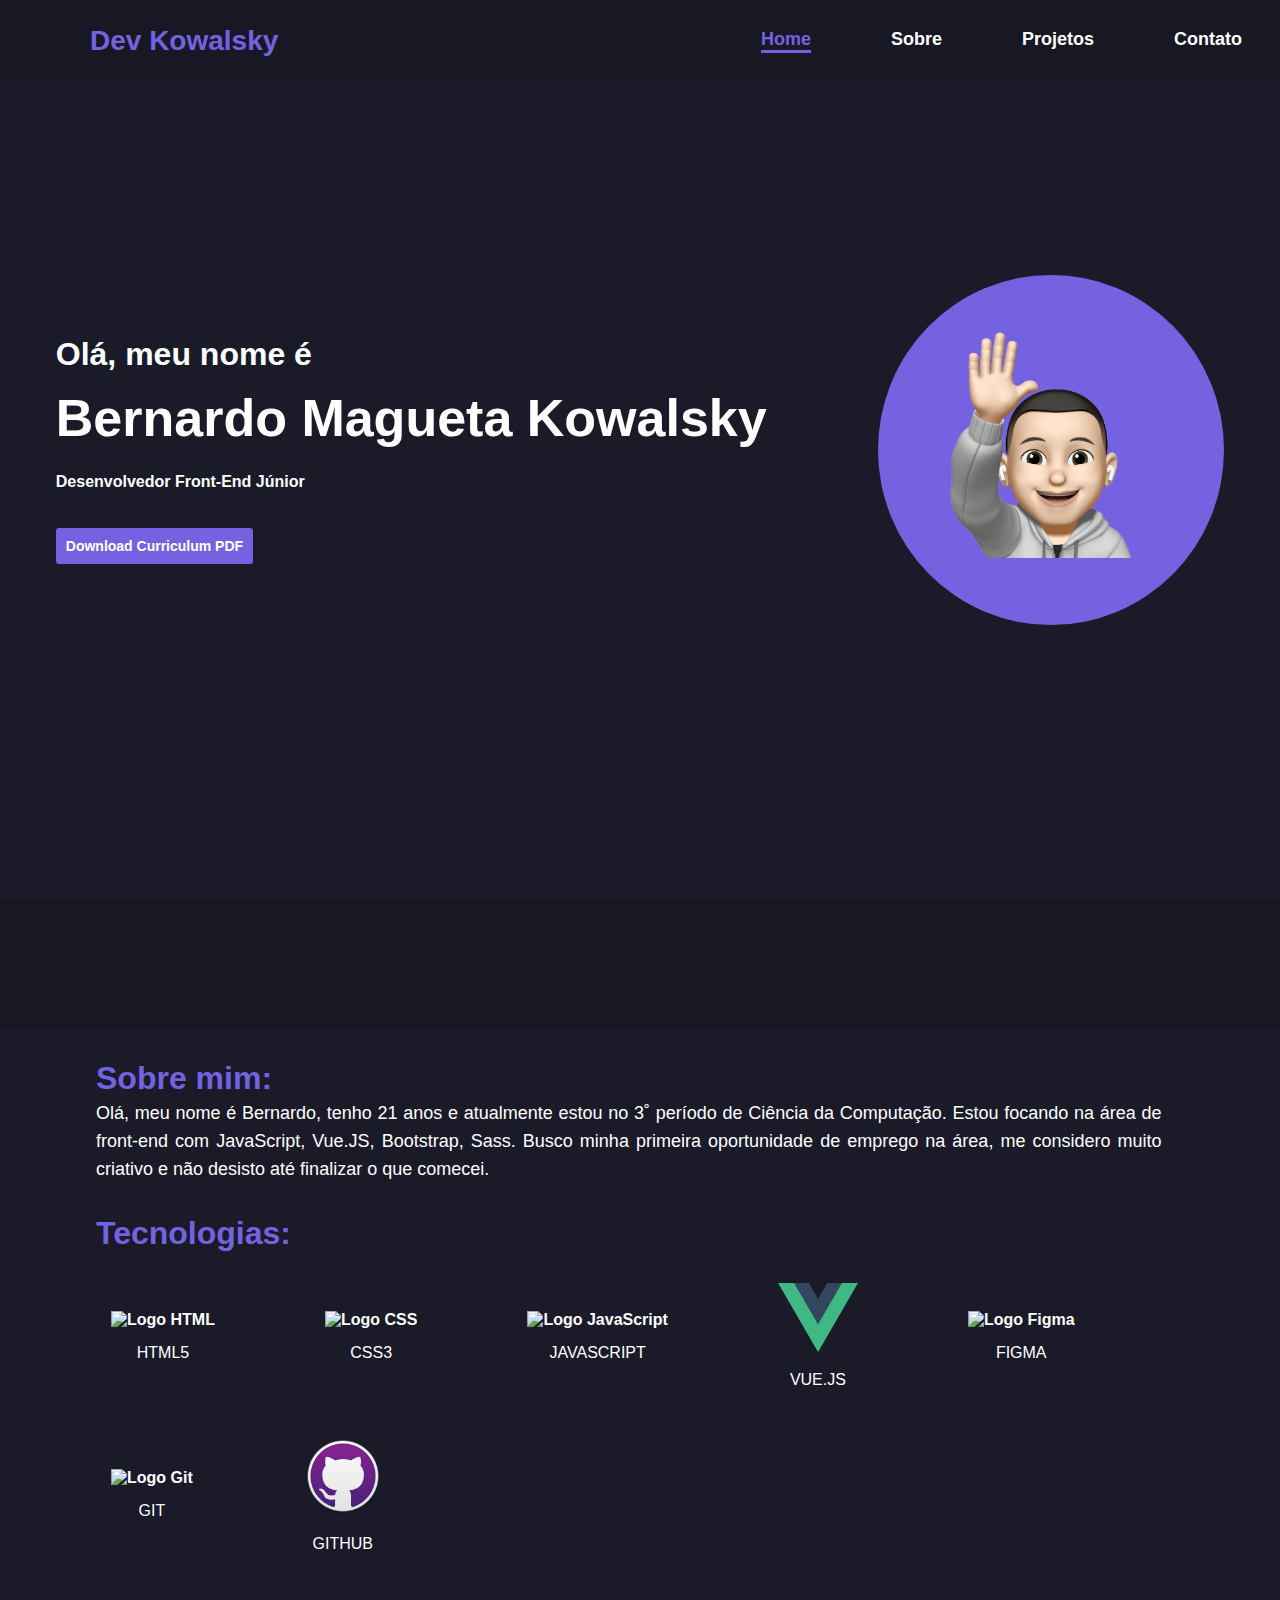
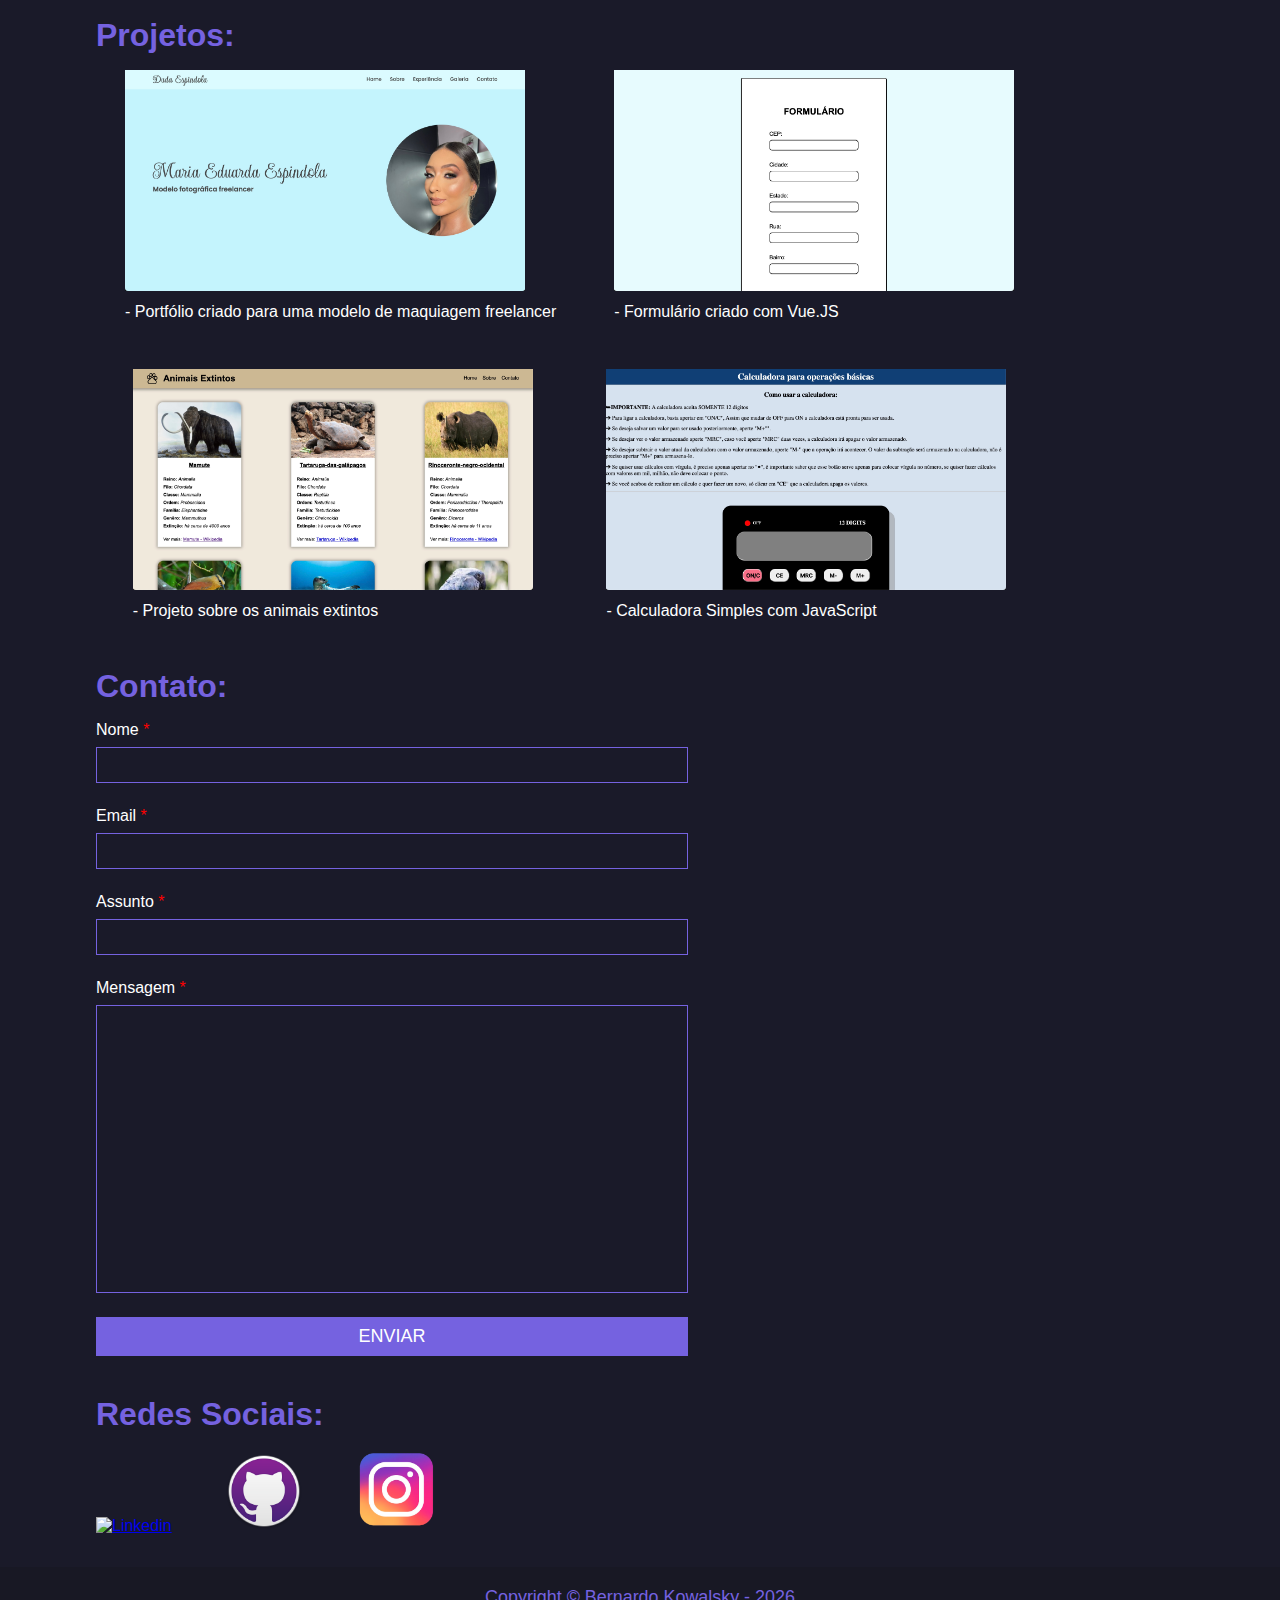
==== index.html @ a11cb757 "Update index.html" ====
<!DOCTYPE html>
<html lang="pt-br">
<head>
    <meta charset="UTF-8">
    <meta http-equiv="X-UA-Compatible" content="IE=edge">
    <meta name="viewport" content="width=device-width, initial-scale=1.0">
    <title>Portfólio - Dev Kowalsky</title>
    <link rel="shortcut icon" href="./assets/favicon.png" type="image/x-icon">
    <link rel="stylesheet" href="style.css">
</head>
<body>
    <p style="display:none;" id="inicio"></p>
    <header id="menu">
        <div id="titulo">
            <h1>Dev Kowalsky</h1>
        </div>
        <div id="menuList">
            <ul>
                <li class="home">
                    <a href="#inicio">Home</a>
                    <div class="linhaHome"></div>
                </li>
                <li class="sobre">
                    <a href="#about">Sobre</a>
                    <div class="linhaSobre linhasMenu"></div>
                </li>
                <li class="projects">
                    <a href="#projects">Projetos</a>
                    <div class="linhaProjeto linhasMenu"></div>
                </li>
                <li class="contato">
                    <a href="#contact">Contato</a>
                    <div class="linhaContato linhasMenu"></div>
                </li>
            </ul>
        </div>
    </header>

    <main>
        <div class="intro">
            <div class="apresent">
                <p>Olá, meu nome é</p>
                <p>Bernardo Magueta Kowalsky</p>
                <p id="last">Desenvolvedor Front-End Júnior</p>
                <a href="./Curriculum.pdf" download="Curriculum PDF" id="curriculumPDF">Download Curriculum PDF</a>
            </div>
            <div class="img">
                <img src="./assets/memoji.png" alt="Memoji baseado em Bernardo Kowalsky acenando">
            </div>
        </div>

        <div class="principal">
            <div class="about">
                <h2 id="about">Sobre mim:</h2>
                <p>Olá, meu nome é Bernardo, tenho 21 anos e atualmente estou no 3˚ período de Ciência da Computação. Estou focando na área de front-end com JavaScript, Vue.JS, Bootstrap, Sass. Busco minha primeira oportunidade de emprego na área, me considero muito criativo e não desisto até finalizar o que comecei.</p>
            </div>
            <div class="skills">
                <h2>Tecnologias:</h2>
                <ul>
                    <li>
                        <img src="https://raw.githubusercontent.com/devicons/devicon/master/icons/html5/html5-original.svg" alt="Logo HTML">
                        <p class="nomeLinguagem">Html5</p>
                    </li>
                    <li>
                        <img src="https://raw.githubusercontent.com/devicons/devicon/master/icons/css3/css3-original.svg" alt="Logo CSS">
                        <p class="nomeLinguagem">Css3</p>
                    </li>
                    <li>
                        <img src="https://raw.githubusercontent.com/devicons/devicon/master/icons/javascript/javascript-plain.svg" alt="Logo JavaScript">
                        <p class="nomeLinguagem">JavaScript</p>
                    </li>
                    <li>
                        <img src="./assets/vue.png">
                        <p class="nomeLinguagem">Vue.JS</p>
                    </li>
                    <li>
                        <img src="https://raw.githubusercontent.com/devicons/devicon/master/icons/figma/figma-original.svg" alt="Logo Figma">
                        <p class="nomeLinguagem">Figma</p>
                    </li>
                    <li>
                        <img src="https://raw.githubusercontent.com/devicons/devicon/master/icons/git/git-original.svg" alt="Logo Git">
                        <p class="nomeLinguagem">Git</p>
                    </li>
                    <li>
                        <img src="./assets/gitHub.png" alt="Logo GitHub">
                        <p class="nomeLinguagem">GitHub</p>
                    </li>
                </ul>
            </div>
            <div class="projetos" id="projects">
                <h2>Projetos:</h2>
                <div class="projetos-divs">
                    <div class="projeto">
                        <a href="https://bekowalsky.github.io/PortfolioDuda/" target="_blank"><img src="./assets/p1.JPG" alt="Imagem do meu projeto 1"></a>
                        <p>- Portfólio criado para uma modelo de maquiagem freelancer</p>
                    </div>
                    <div class="projeto">
                        <a href="https://bekowalsky.github.io/FormularioVue/" target="_blank"><img src="./assets/p2.JPG" alt="Imagem do meu projeto 2"></a>
                        <p>- Formulário criado com Vue.JS</p>
                    </div>
                    <div class="projeto">
                        <a href="https://bekowalsky.github.io/projeto_animais_extintos/index.html" target="_blank"><img src="./assets/p3.JPG" alt="Imagem do meu projeto 3"></a>
                        <p>- Projeto sobre os animais extintos</p>
                    </div>
                    <div class="projeto">
                        <a href="https://bekowalsky.github.io/calculadora/" target="_blank"><img src="./assets/p4.JPG" alt="Imagem do meu projeto 4"></a>
                        <p>- Calculadora Simples com JavaScript</p>
                    </div>
                </div>
            </div>
            <div class="contact" id="contact">
                <h2>Contato:</h2>
                <form action="https://formsubmit.co/kwybernardo@gmail.com" method="POST">
                    <input type="hidden" name="_captcha" value="false">
                    <input type="hidden" name="_next" value="https://bekowalsky.github.io/Portfolio/obrigado.html">

                    <label for="name">Nome<span> *</span></label>
                    <input type="text" id="name" name="Nome" required>

                    <label for="email">Email<span> *</span></label></label>
                    <input type="email" id="email" name="Email" required>

                    <label for="subject">Assunto<span> *</span></label></label>
                    <input type="text" name="Assunto" required>

                    <label for="message">Mensagem<span> *</span></label></label>
                    <textarea name="Mensagem" id="message" cols="50" rows="15" required></textarea>

                    <button>ENVIAR</button>
                </form>
            </div>
            <div class="social">
                <h2>Redes Sociais:</h2>
                <a href="https://www.linkedin.com/in/bekowa/" target="_blank"><img src="https://raw.githubusercontent.com/devicons/devicon/master/icons/linkedin/linkedin-original.svg" alt="Linkedin" ></a>
                <a href="https://github.com/BeKowalsky" target="_blank"><img src="./assets/gitHub.png" alt="GitHub"></a>
                <a href="https://www.instagram.com/bernardokowalsky_/" target="_blank"><img src="./assets/insta.png" alt="Instagram"></a>
            </div>
        </div>
    </main>

    <footer id="footer">
        
    </footer>

    <script src="./script.js"></script>
    <script src="./scroll.js"></script>
</body>
</html>
---- style.css ----
* {
    margin: 0;
    padding: 0;
}

body {
    font-family: Arial, Helvetica, sans-serif;
}

html {
    background-color: #181824;
}

header {
    display: flex;
    justify-content: space-between;
    padding: 25px 90px 25px 90px;
    align-items: center;
    width: 90vw;
    position: fixed;
    background-color: #181824;
}

h1 {
    font-size: 1.75rem;
    color: #7562E0;
}

ul {
    list-style: none;
    font-weight: bolder;
    display: flex;
    flex-direction: row;
}

ul > li {
    margin-right: 80px;
}

ul > li:last-child {
    margin-right: 0;
}

ul > li > a {
    color: white;
    text-decoration: none;
    font-size: 1.125rem;
}

ul > li:first-child > a {
    color: #7562E0;
}

.linhaHome {
    transition: all 0.2s linear;
    transition-delay: 0.4s;
    height: 3px;
    width: 100%;
    background-color: #7562E0;
}

.linhasMenu {
    height: 3px;
    width: 0;
    transition: all 0.2s linear;
}

.linhasHover {
    transition: all 0.2s linear;
    height: 3px;
    width: 100%;
    background-color: #7562E0;
}

.intro {
    background-color: #1a1a29;
    width: 100%;
    height: 100vh;
    display: flex;
    justify-content: center;
}

.apresent {
    margin: auto;
    color: white;
    line-height: 4rem;
    font-weight: bolder;
}

.apresent > p:first-child {
    font-size: 2rem;
}

.apresent > p:nth-child(2) {
    font-size: 3.25rem;
}

.apresent > p:last-child {
    font-size: 1.25rem;
}

#curriculumPDF {
    color: white;
    text-decoration: none;
    background-color: #7562E0;
    padding: 10px;
    border-radius: 3px;
    font-size: 14px;
    transition: all 0.5s;
}

#curriculumPDF:hover {
    background-color: #7562e0bb;
    transition: all 0.5s;
}

.img {
    margin: auto;
    background-color: #7562E0;
    border-radius: 100%;
    padding: 3rem;
    box-sizing: border-box;
}

img {
    width: 250px;
}

.principal {
    margin-top: 8rem;
    background-color: #1a1a29;
    width: 100%;
    color: white;
    display: flex;
    flex-wrap: wrap;
    flex-direction: column;
}

.about {
    margin: 2rem 0 0 6rem;
}

.about > h2 {
    color: #7562E0;
    margin-bottom: 2px;
    font-size: 2rem;
}

.about > p {
    font-size: 1.125rem;
    text-align: justify;
    width: 90%;
    line-height: 1.75rem;
}

.skills {
    margin: 2rem 0 0 6rem;
}

.skills > h2 {
    color: #7562E0;
    margin-bottom: 1rem;
    font-size: 2rem;
}

.skills > ul {
    display: flex;
    flex-direction: row;
    flex-wrap: wrap;
    align-items: center;
}

.skills > ul > li {
    margin-bottom: 2rem;
}

.skills > ul > li > img {
    width: 80px;
    transition: all 0.5s;
    padding: 15px 15px 15px 15px;
}

.nomeLinguagem {
    color: white;
    text-align: center;
    font-size: 16px;
    text-transform: uppercase;
    font-weight: 500;
}

.projetos {
    margin: 2rem 0 0 6rem;
}

.projetos-divs {
    display: flex;
    flex-direction: row;
    flex-wrap: wrap;
    justify-content: space-around;
    width: 80%;
}

.projetos > h2 {
    color: #7562E0;
    margin-bottom: 1rem;
    font-size: 2rem;
}

.projeto > a > img {
    width: 400px;
}

.projeto > p {
    margin-bottom: 3rem;
    margin-top: .5rem;
}

.contact {
    margin: 0 0 0 6rem;
}

.contact > h2 {
    color: #7562E0;
    margin-bottom: 1rem;
    font-size: 2rem;
}

.contact > form {
    display: flex;
    flex-direction: column;
    width: 50%;
}

.contact > form > input {
    margin: 0.5rem 0 1.5rem 0;
    background-color: transparent;
    color: white;
    border: 1px solid #7562E0;
    padding: 0.5rem;
    font-size: 1rem;
}

input:focus:required:invalid, textarea:focus:required:invalid {
    border: 1px solid red;
}

.contact > form > input:focus, .contact > form > textarea:focus{
    box-shadow: 0 0 0 0;
    outline: 0;
}

textarea {
    margin: 0.5rem 0 1.5rem 0;
    resize: none;
    background-color: transparent;
    color: white;
    border: 1px solid #7562E0;
    padding: 0.5rem;
    font-size: 1rem;
    font-family: Arial, Helvetica, sans-serif;
}

button {
    padding: 0.5rem;
    background-color: #7562E0;
    font-size: 1.125rem;
    border: 1px solid #7562E0;
    cursor: pointer;
    transition: all 0.5s linear;
    color: white;
}

button:hover {
    transition: all 0.5s linear;
    background-color: #7562e0bd;
    border: 1px solid #7562e0bd;
}

span {
    color: red;
}

.social {
    margin: 2.5rem 0 0 6rem;
    margin-bottom: 2rem;
}

.social > h2 {
    color: #7562E0;
    margin-bottom: 1rem;
    font-size: 2rem;
}

.social > a > img {
    width: 80px;
}

.social > a > img:first-child {
    margin-right: 3rem;
}

footer {
    text-align: center;
    color: white;
    padding: 20px 0;
    font-size: 1.12rem;
    color: #7562E0;
}

@media screen and (max-width: 820px) {
    h1 {
        font-size: 1.5rem;
    }

    ul > li {
        margin-right: 40px;
    }

    .apresent {
        margin-left: 25px;
    }

    .apresent > p:first-child {
        font-size: 2rem;
    }
    
    .apresent > p:nth-child(2) {
        font-size: 2.5rem;
    }
    
    .apresent > p:last-child {
        font-size: 1.25rem;
    }

    .img {
        margin-right: 25px;
    }
    
    img {
        width: 200px;
    }
    
    .contact > form {
        display: flex;
        flex-direction: column;
        width: 60%;
    }
}

@media screen and (max-width: 1024px) {
    .apresent {
        margin-left: 30px;
    }

    .img {
        margin-right: 30px;
    }
}

@media screen and (max-width: 500px) {
    h1 {
        font-size: 18px;
    }

    ul > li > a {
        font-size: 16px;
    }

    header {
        padding: 20px;
    }

    ul > li {
        margin-right: 20px;
    }

    .img {
        margin: 0 auto;
    }

    img {
        width: 200px;
    }

    .intro {
        display: flex;
        flex-direction: column;
        justify-content: center;
    }

    .apresent > p:first-child {
        font-size: 20px;
    }
    
    .apresent > p:nth-child(2) {
        font-size: 25px;
    }
    
    .apresent > #last {
        font-size: 16px;
    }

    .apresent {
        line-height: 4rem;
    }

    #curriculumPDF {
        font-size: 15px;
    }

    .about {
        width: 60%;
    }

    .about > p {
        font-size: 16px;
        width: 100%;
    }

    .skills {
        width: 60%; 
    }

    .skills > ul > li > img {
        width: 60px;
    }

    #contact {
        width: 60%;
    }

    .contact > form {
        width: 100%;
    }

    .principal {
        width: 100%;
    }

    .nomeLinguagem {
        font-size: 13px;
    }

    .social > a > img {
        width: 40px;
    }

    footer {
        font-size: 14px;
    }
}
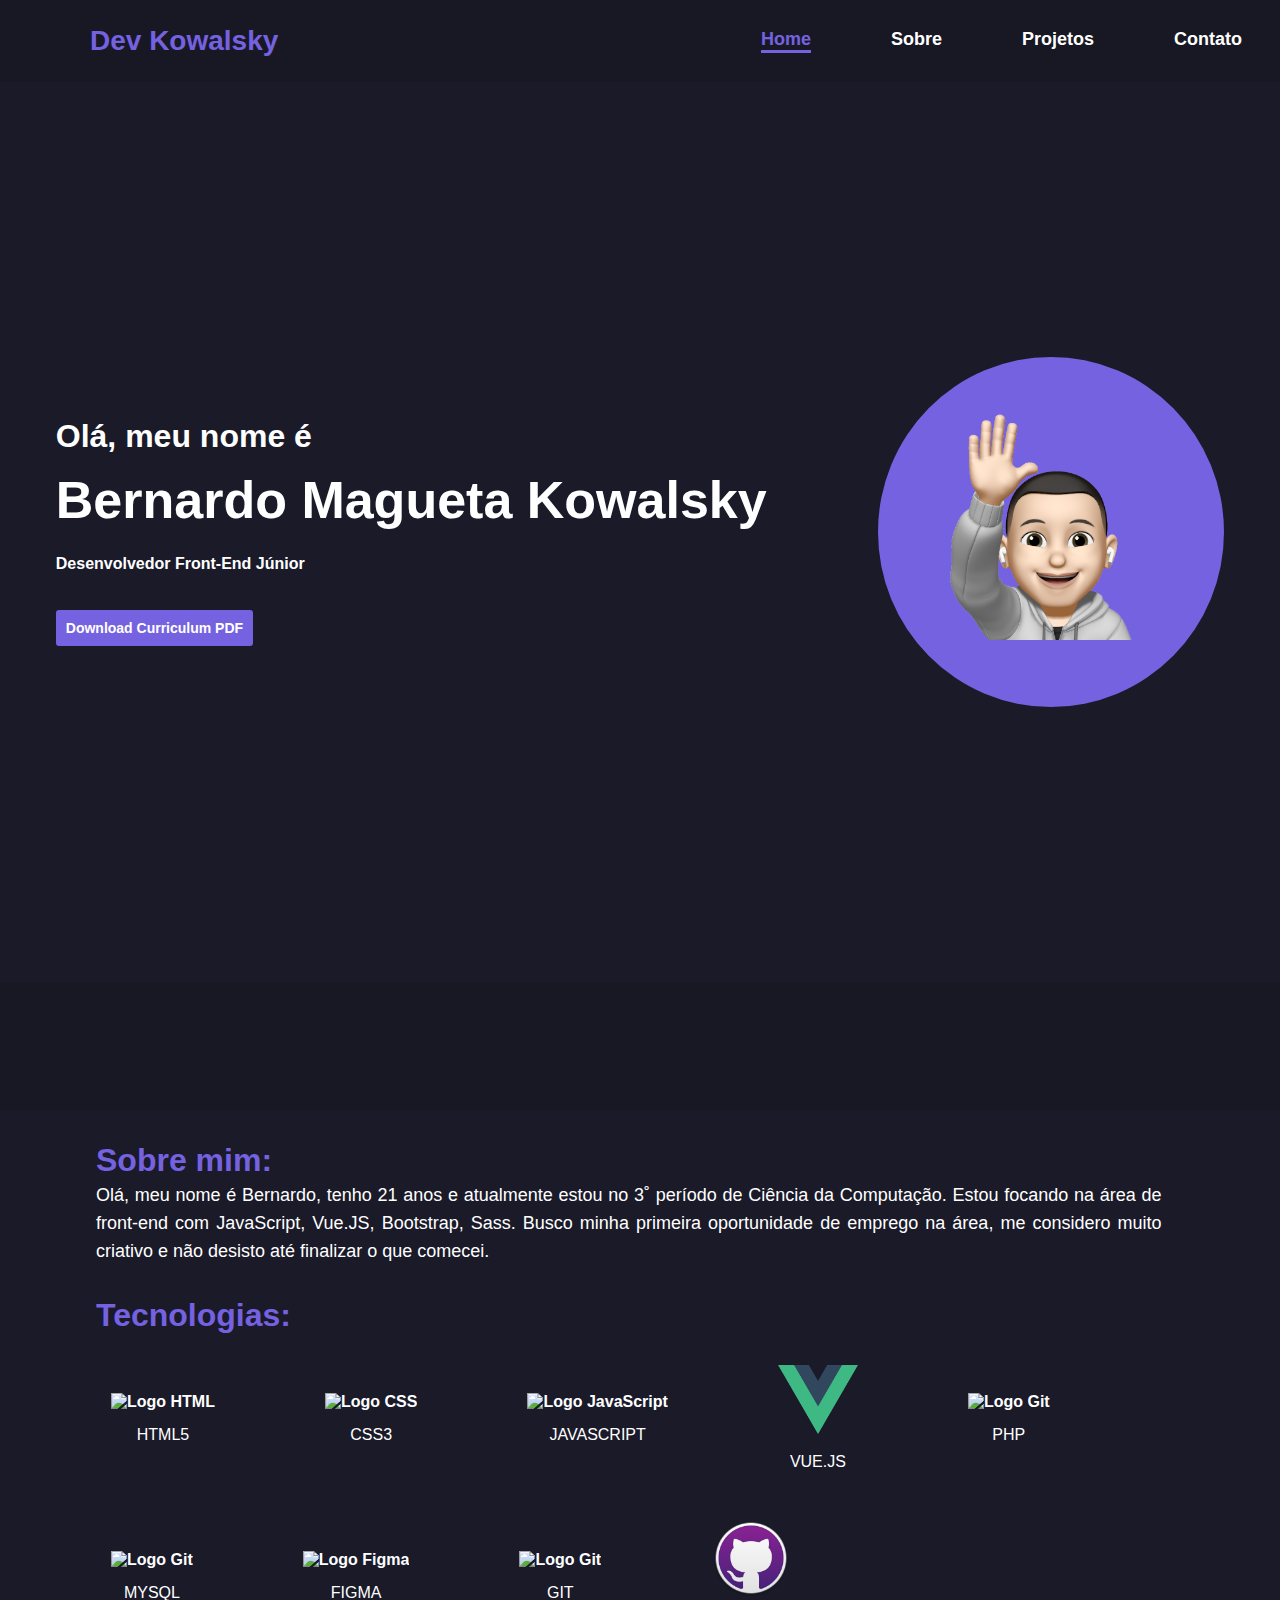
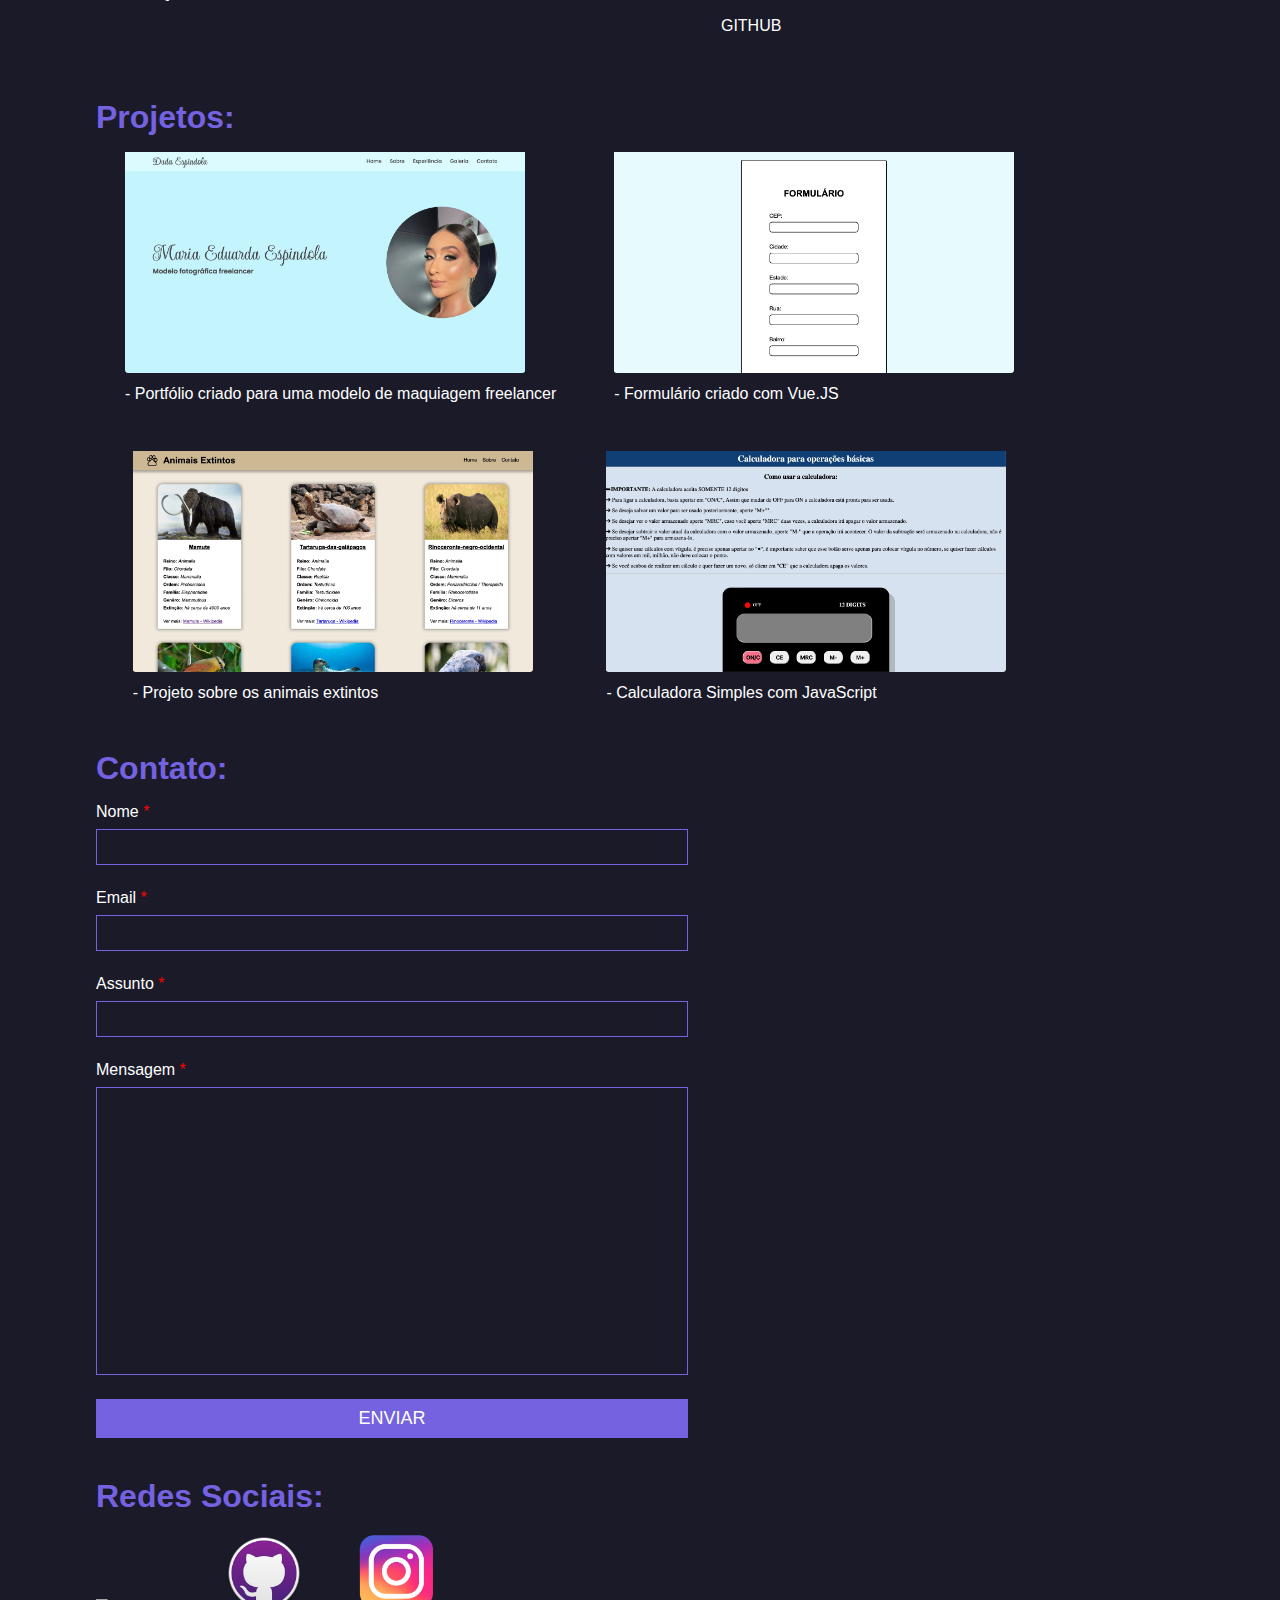
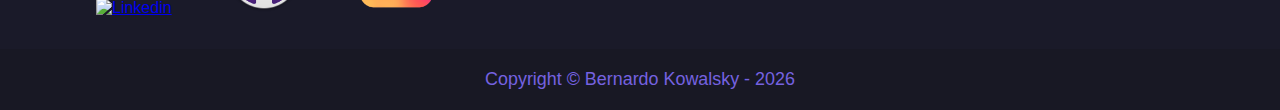
==== commit c6b10466: "Update index.html" ====
--- a/index.html
+++ b/index.html
@@ -74,6 +74,14 @@
                         <p class="nomeLinguagem">Vue.JS</p>
                     </li>
                     <li>
+                        <img src="https://raw.githubusercontent.com/devicons/devicon/master/icons/php/php-original.svg" alt="Logo Git">
+                        <p class="nomeLinguagem">PHP</p>
+                    </li>
+                    <li>
+                        <img src="https://raw.githubusercontent.com/devicons/devicon/master/icons/mysql/mysql-original.svg" alt="Logo Git">
+                        <p class="nomeLinguagem">MySQL</p>
+                    </li>
+                    <li>
                         <img src="https://raw.githubusercontent.com/devicons/devicon/master/icons/figma/figma-original.svg" alt="Logo Figma">
                         <p class="nomeLinguagem">Figma</p>
                     </li>
--- a/style.css
+++ b/style.css
@@ -17,8 +17,6 @@
     padding: 25px 90px 25px 90px;
     align-items: center;
     width: 90vw;
-    position: fixed;
-    background-color: #181824;
 }
 
 h1 {
@@ -425,6 +423,14 @@
         width: 60px;
     }
 
+    .projeto > a > img {
+        width: 300px;
+    }
+
+    .projeto > p {
+        font-size: 14px;
+    }
+
     #contact {
         width: 60%;
     }
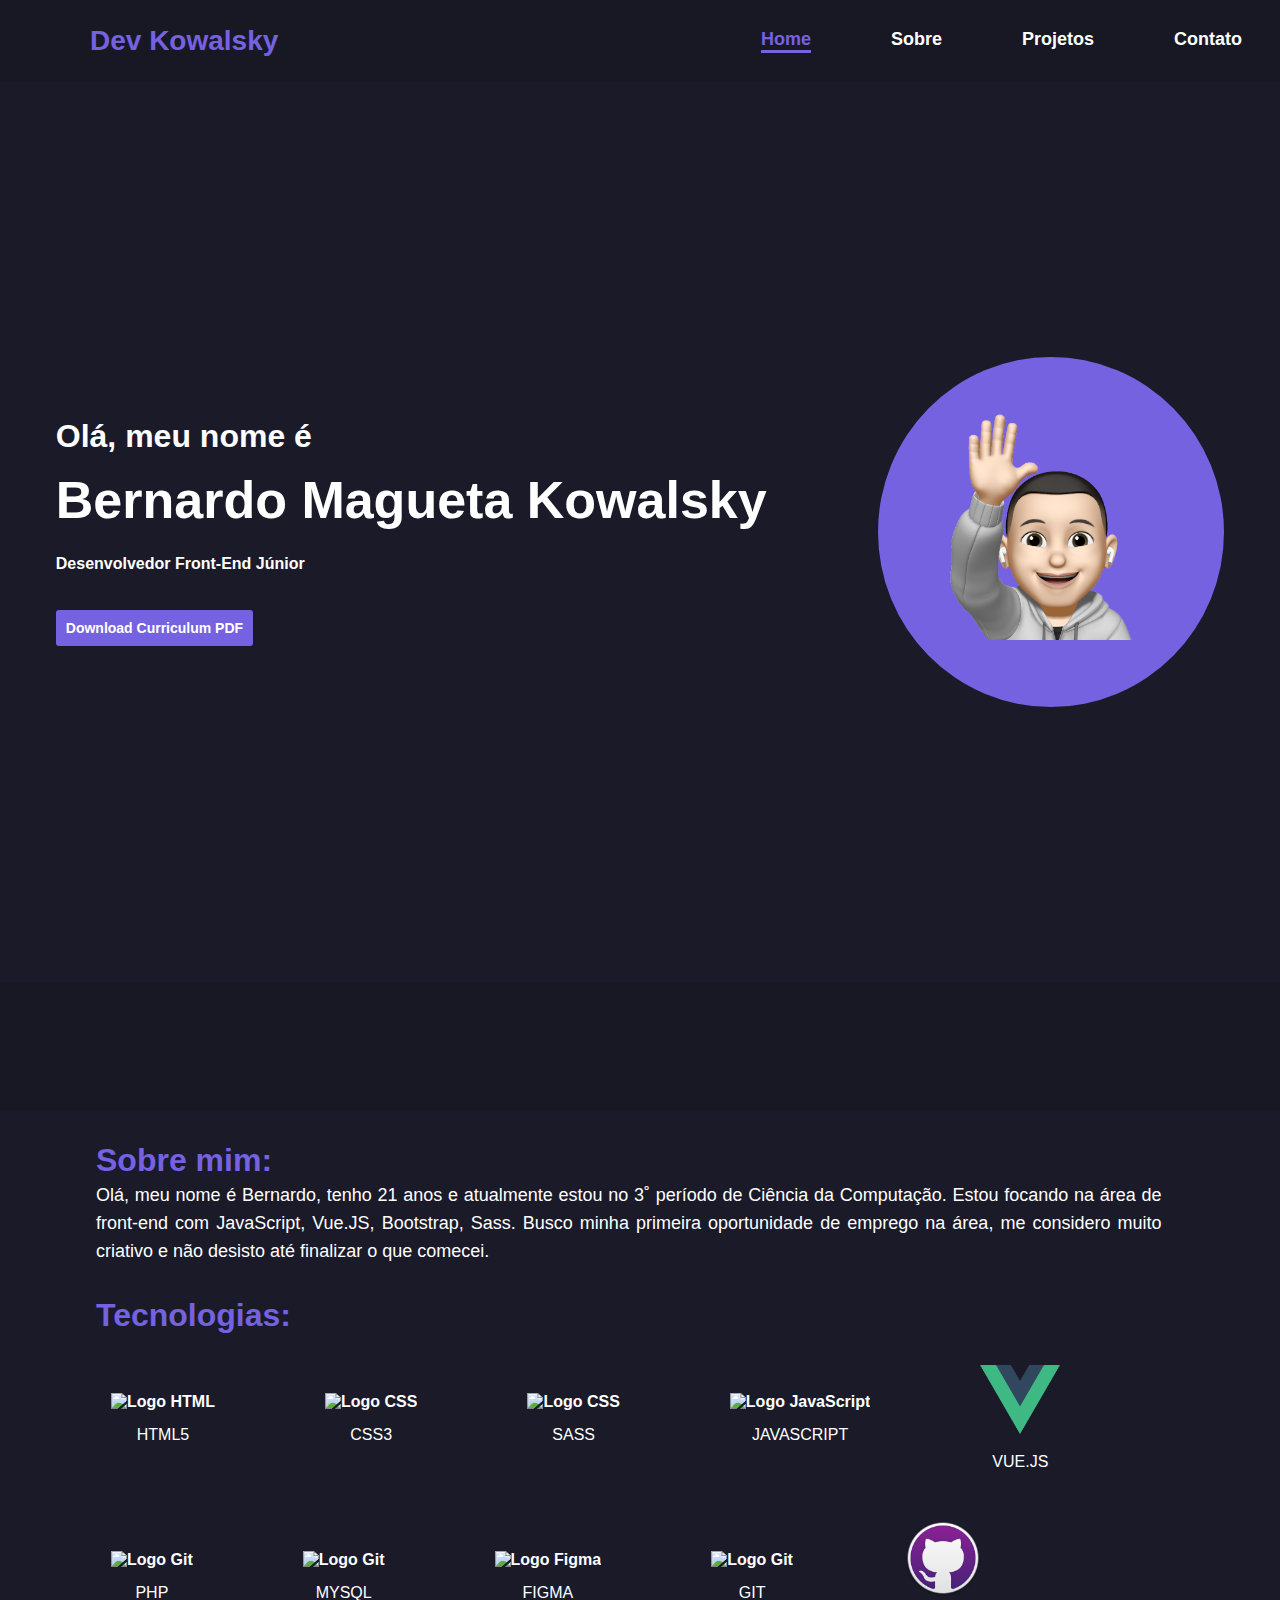
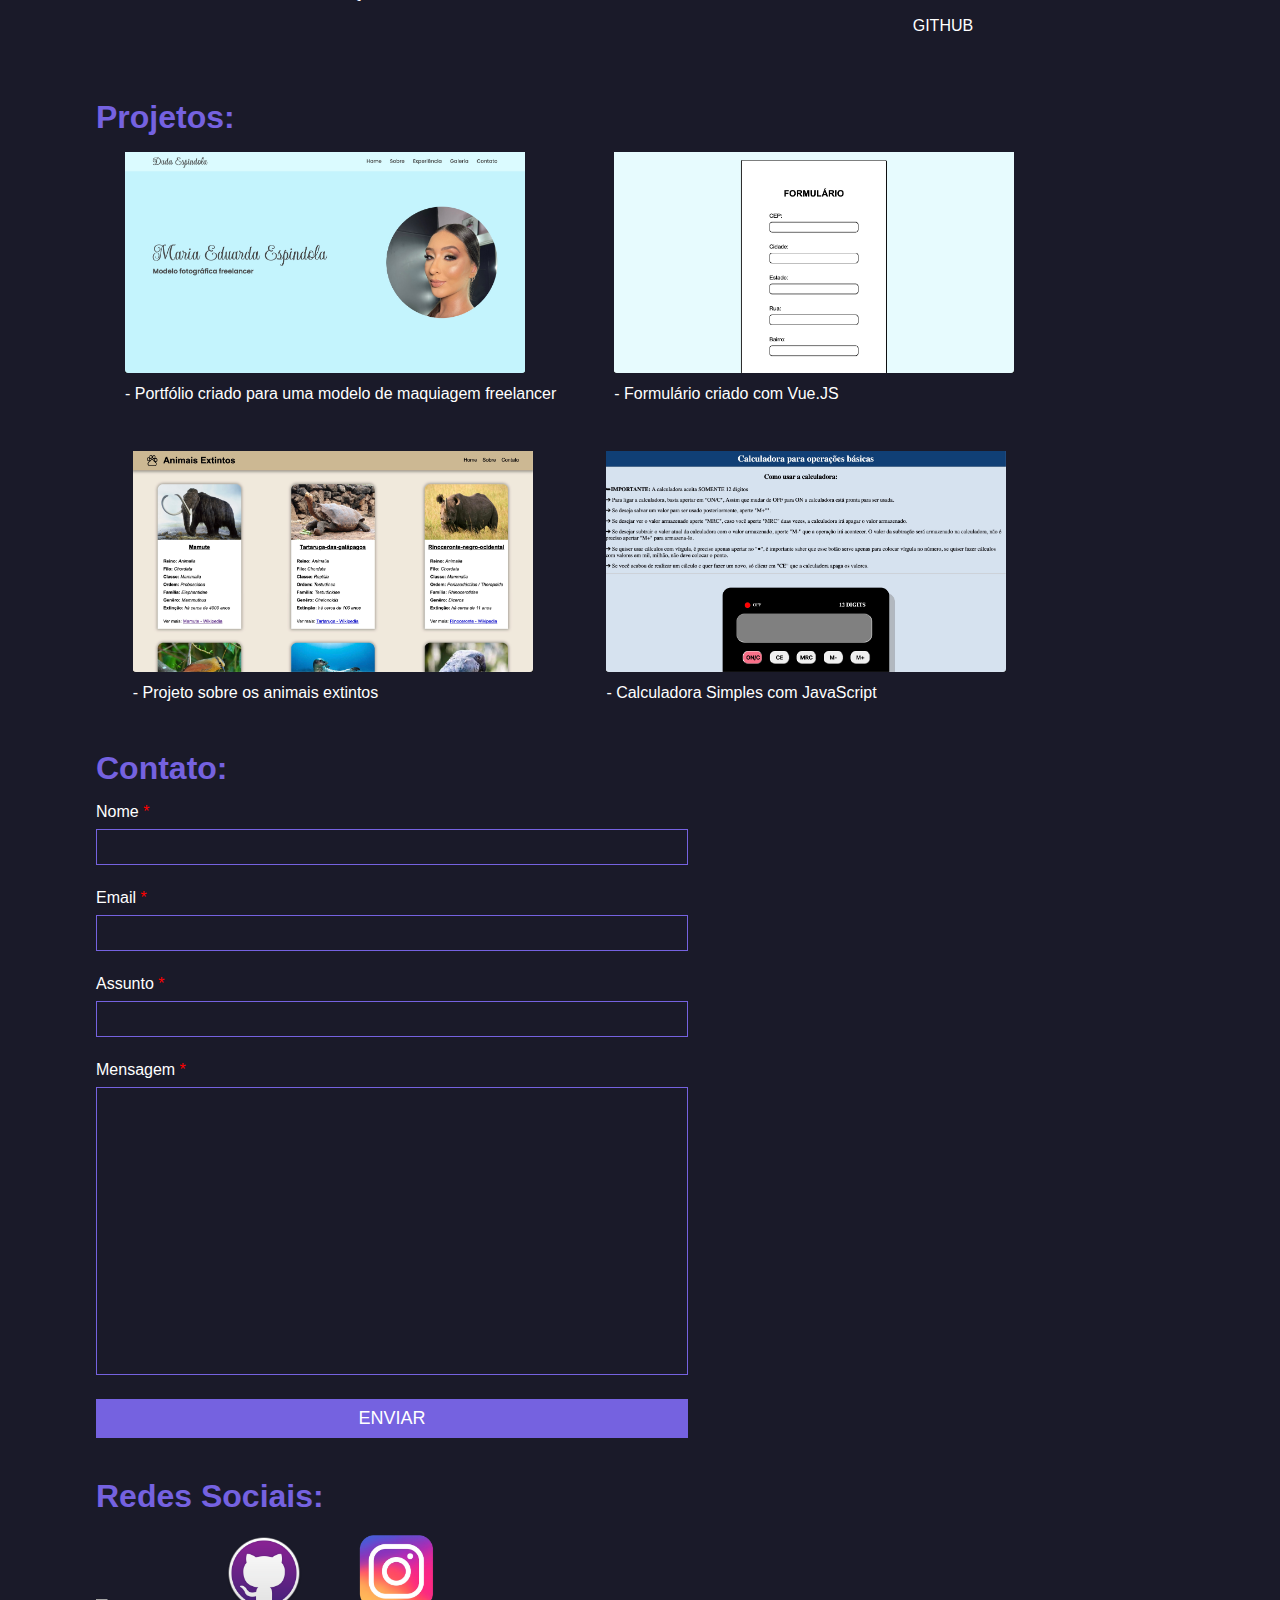
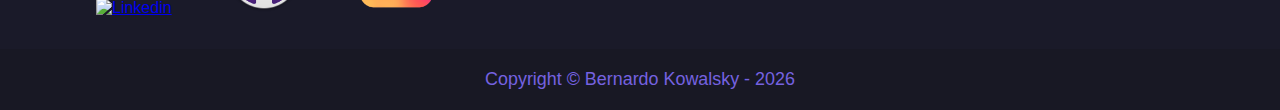
==== commit d688b607: "Update index.html" ====
--- a/index.html
+++ b/index.html
@@ -64,6 +64,10 @@
                     <li>
                         <img src="https://raw.githubusercontent.com/devicons/devicon/master/icons/css3/css3-original.svg" alt="Logo CSS">
                         <p class="nomeLinguagem">Css3</p>
+                    </li>
+                    <li>
+                        <img src="https://raw.githubusercontent.com/devicons/devicon/master/icons/sass/sass-original.svg" alt="Logo CSS">
+                        <p class="nomeLinguagem">Sass</p>
                     </li>
                     <li>
                         <img src="https://raw.githubusercontent.com/devicons/devicon/master/icons/javascript/javascript-plain.svg" alt="Logo JavaScript">
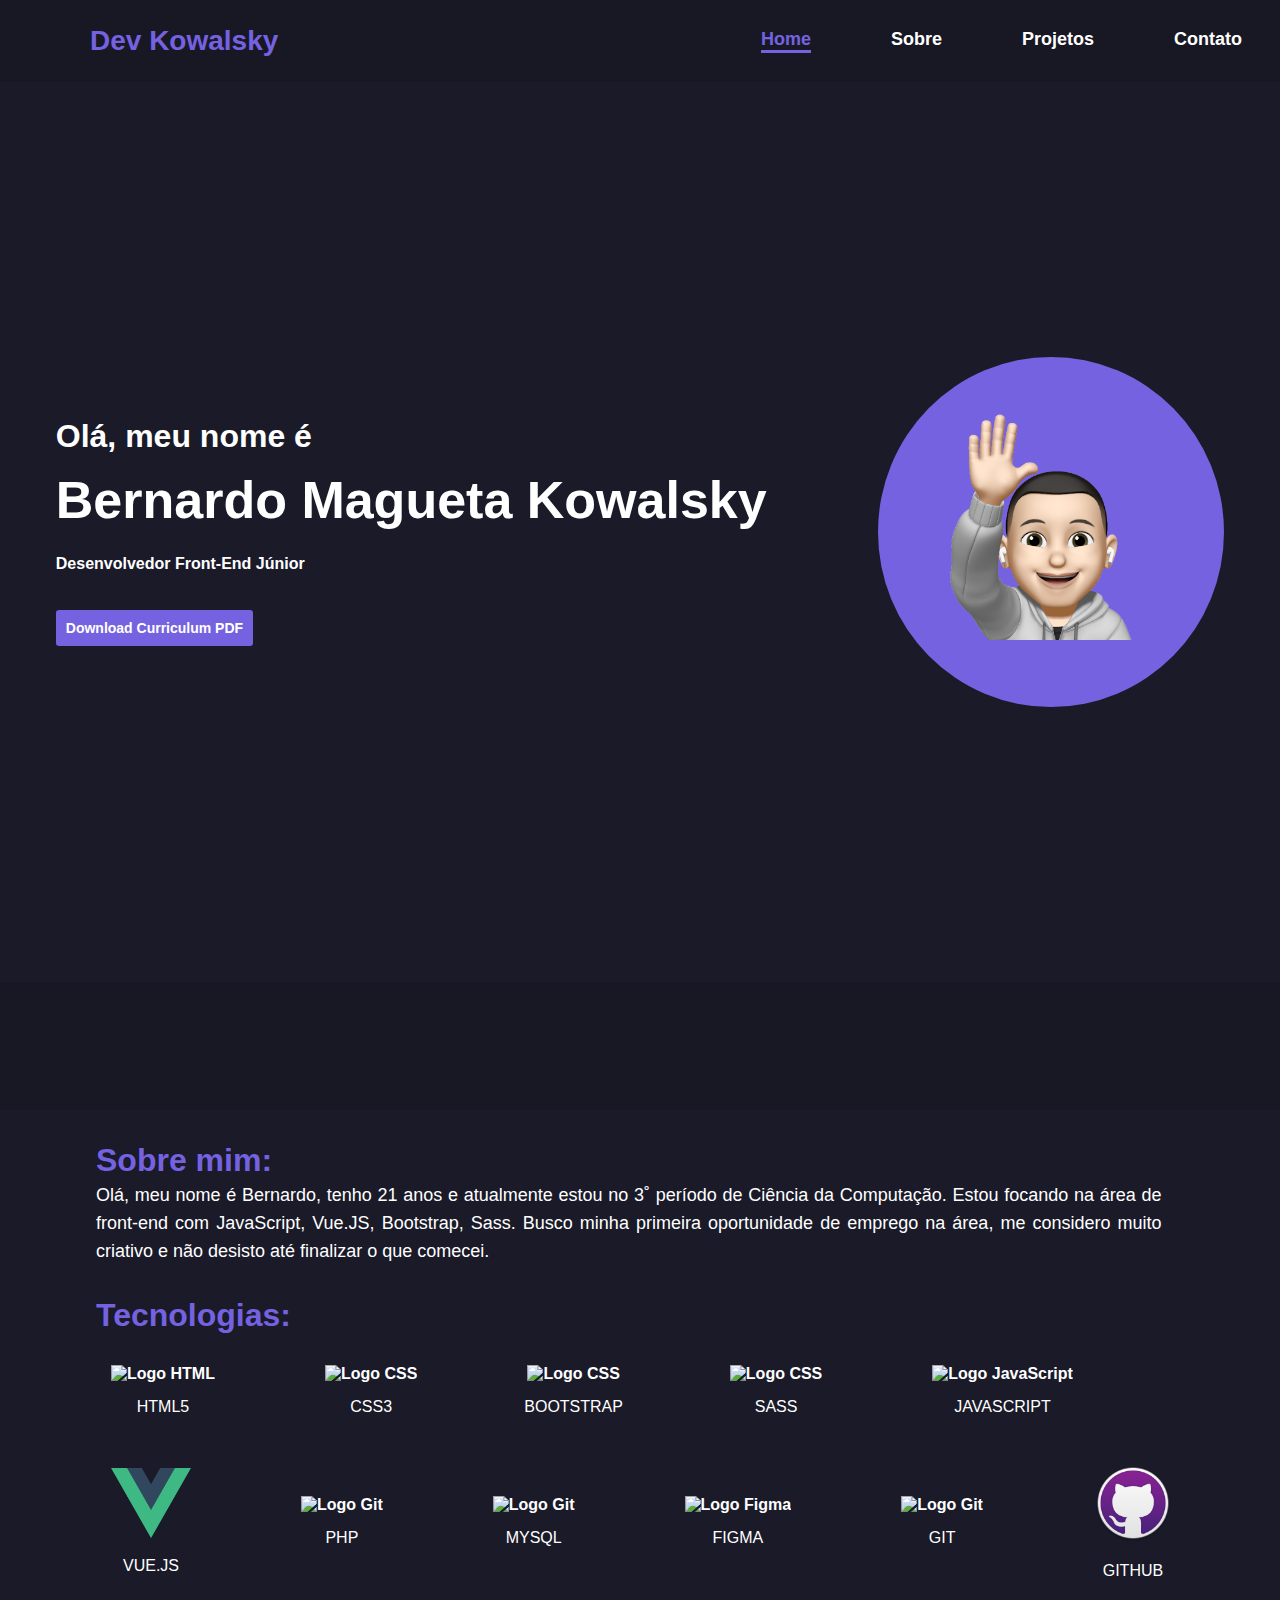
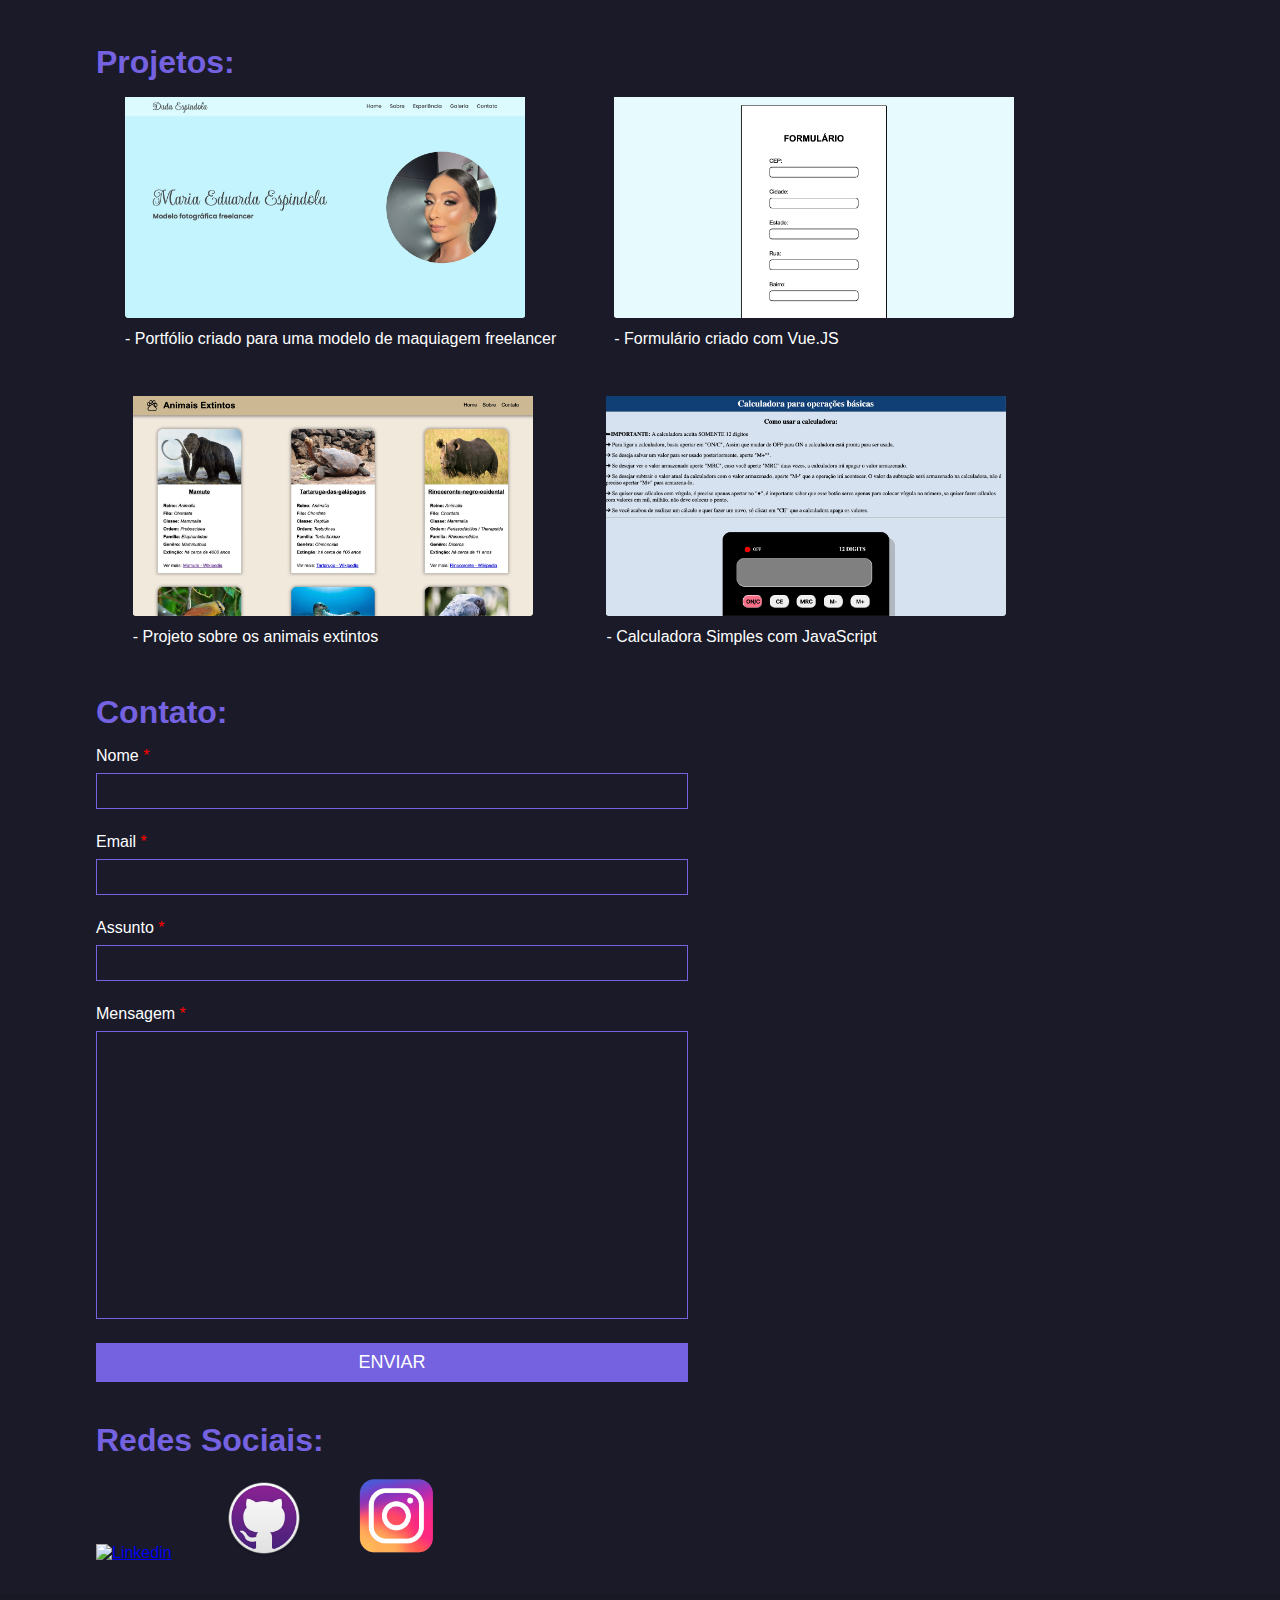
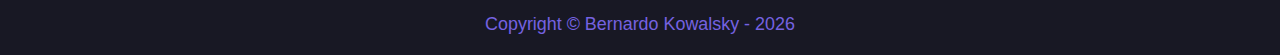
==== commit 5126f7d4: "Update index.html" ====
--- a/index.html
+++ b/index.html
@@ -64,6 +64,10 @@
                     <li>
                         <img src="https://raw.githubusercontent.com/devicons/devicon/master/icons/css3/css3-original.svg" alt="Logo CSS">
                         <p class="nomeLinguagem">Css3</p>
+                    </li>
+                    <li>
+                        <img src="https://raw.githubusercontent.com/devicons/devicon/master/icons/bootstrap/bootstrap-original.svg" alt="Logo CSS">
+                        <p class="nomeLinguagem">Bootstrap</p>
                     </li>
                     <li>
                         <img src="https://raw.githubusercontent.com/devicons/devicon/master/icons/sass/sass-original.svg" alt="Logo CSS">
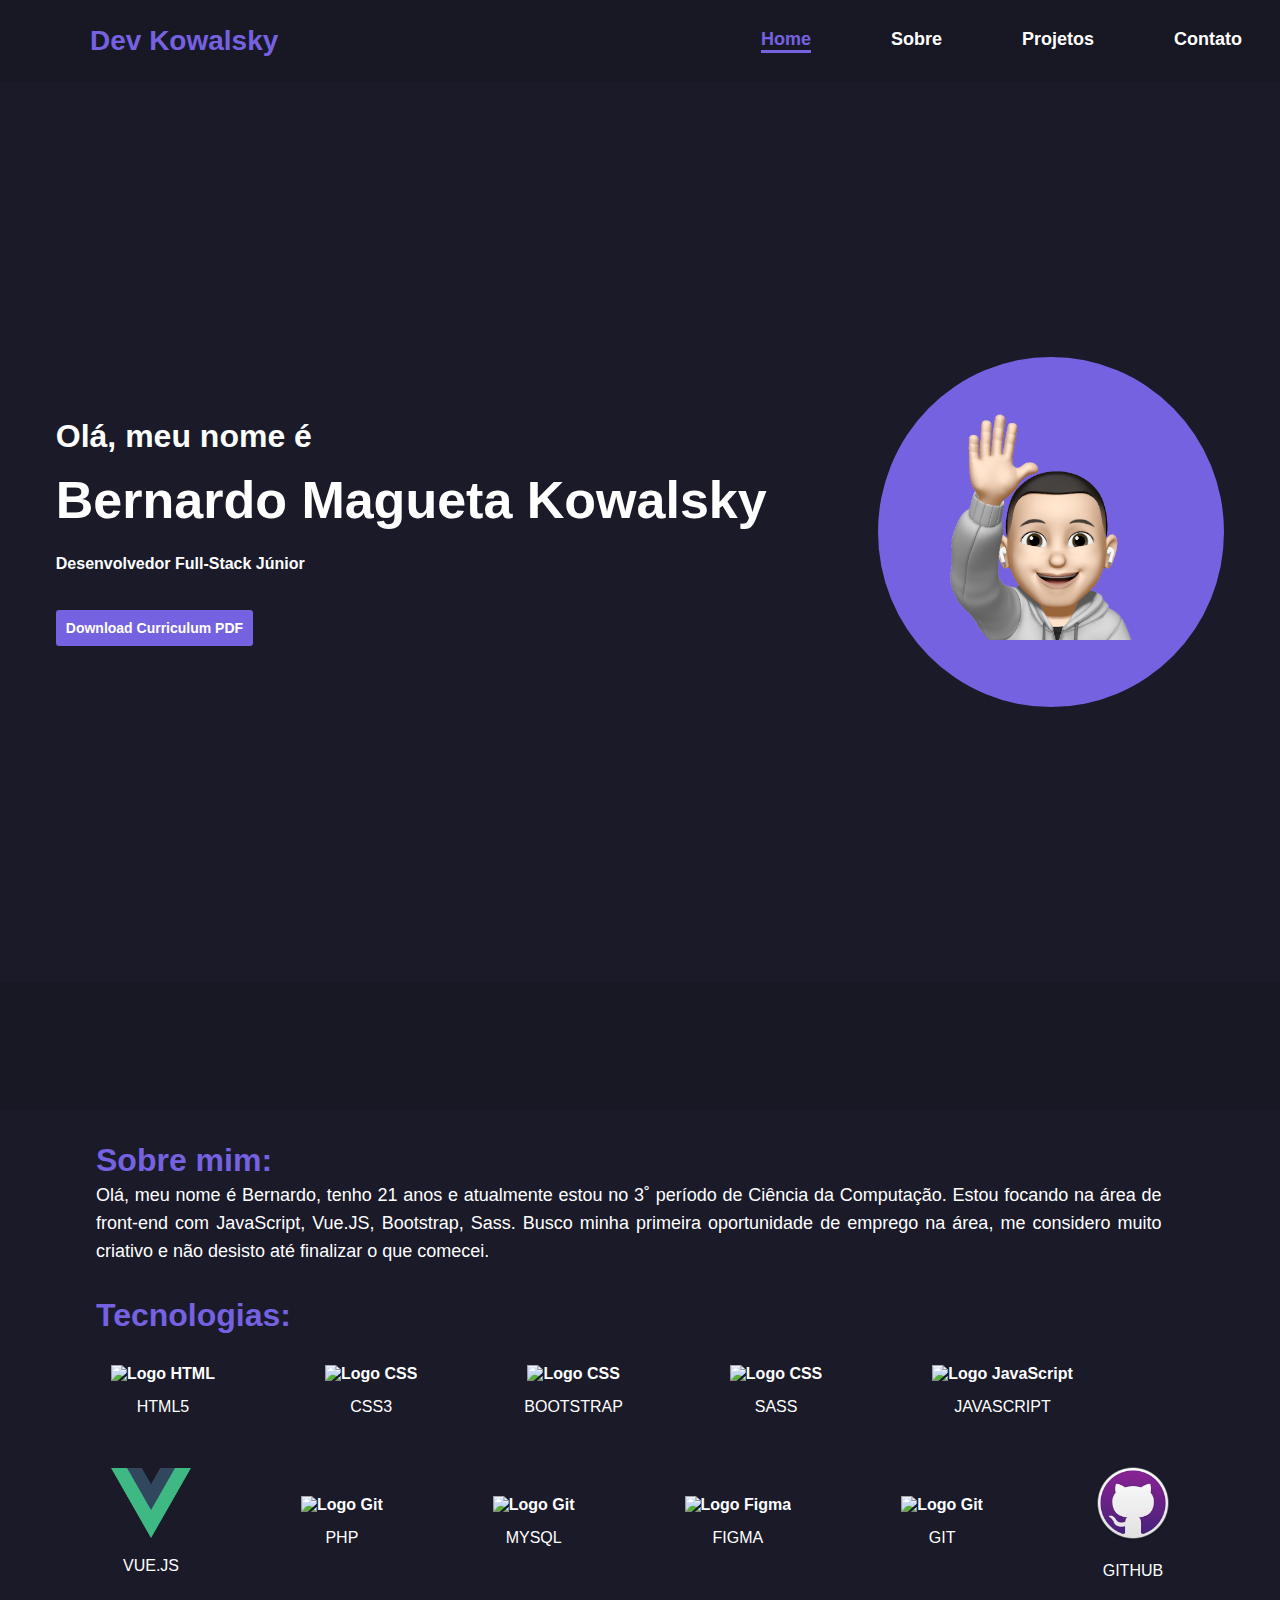
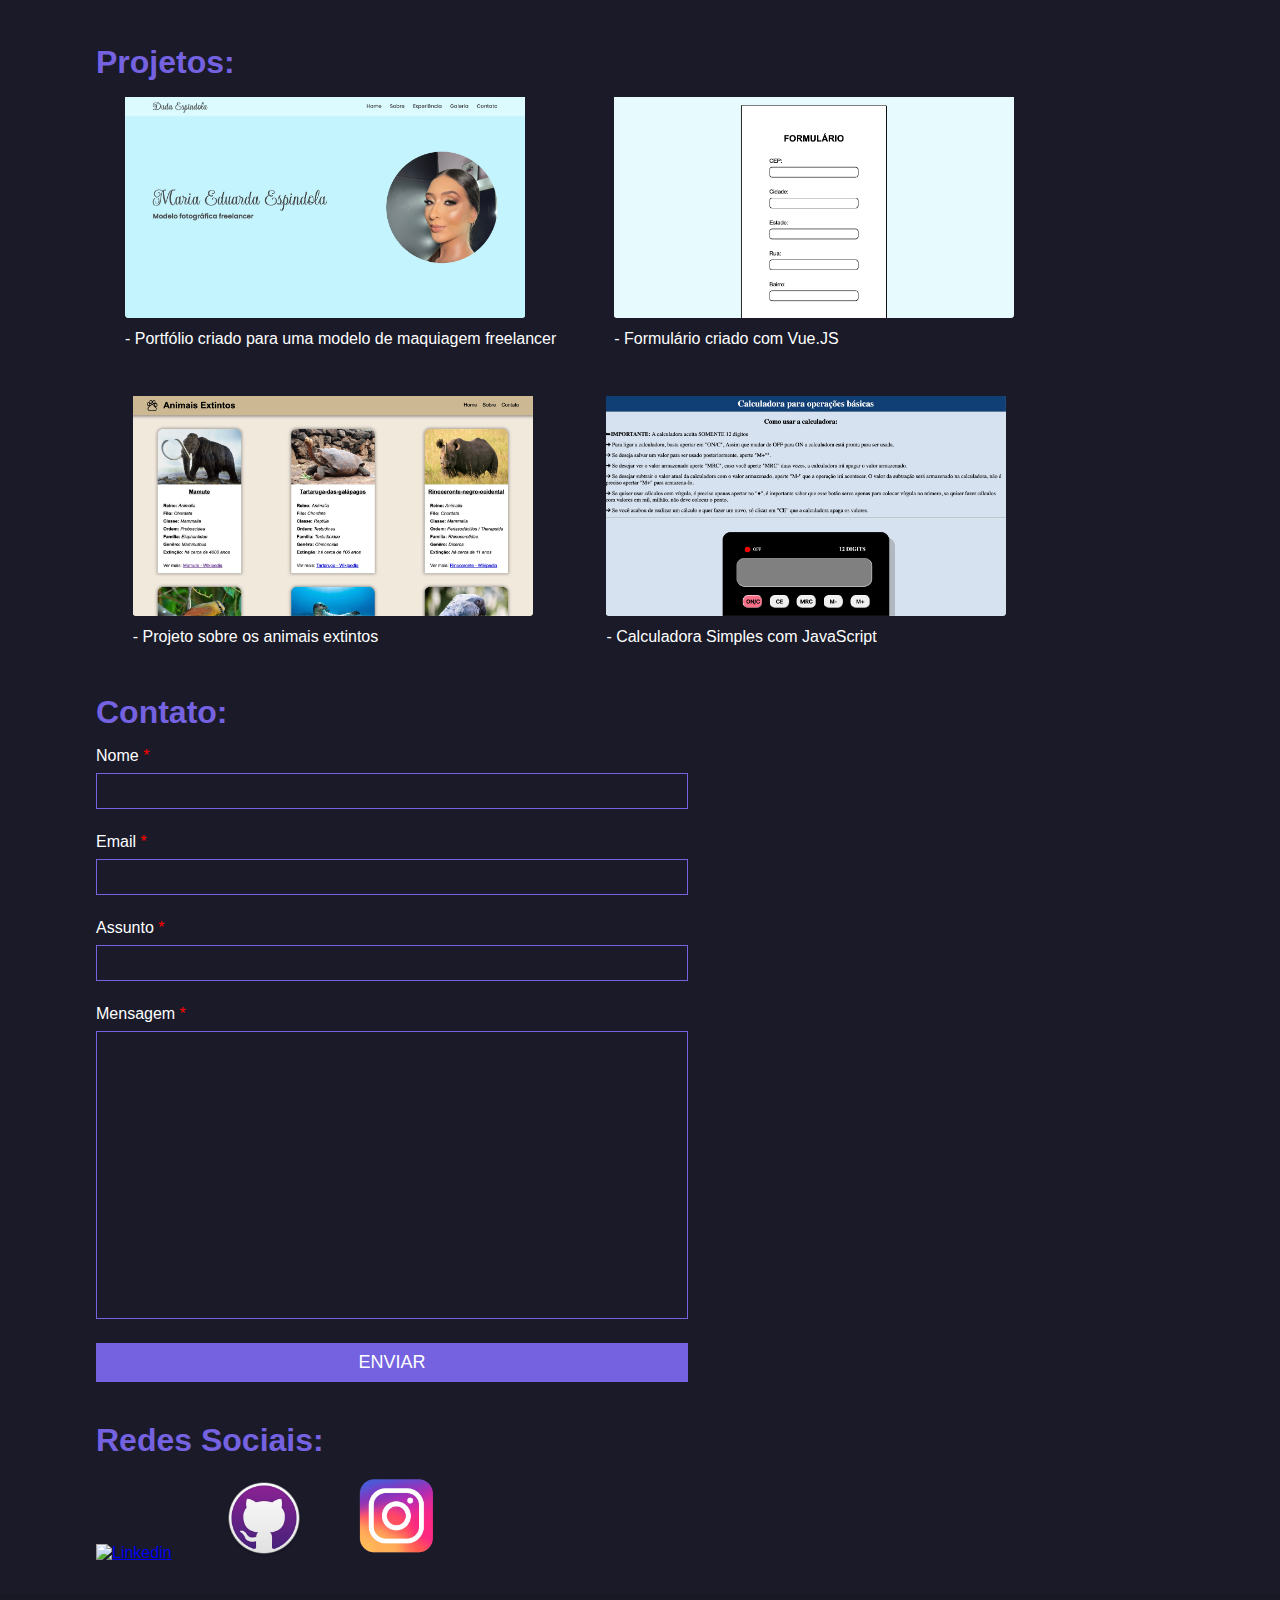
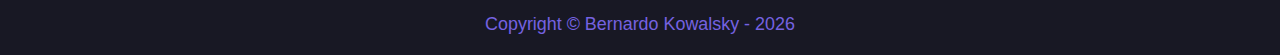
==== commit 656f5ef4: "Update index.html" ====
--- a/index.html
+++ b/index.html
@@ -41,7 +41,7 @@
             <div class="apresent">
                 <p>Olá, meu nome é</p>
                 <p>Bernardo Magueta Kowalsky</p>
-                <p id="last">Desenvolvedor Front-End Júnior</p>
+                <p id="last">Desenvolvedor Full-Stack Júnior</p>
                 <a href="./Curriculum.pdf" download="Curriculum PDF" id="curriculumPDF">Download Curriculum PDF</a>
             </div>
             <div class="img">
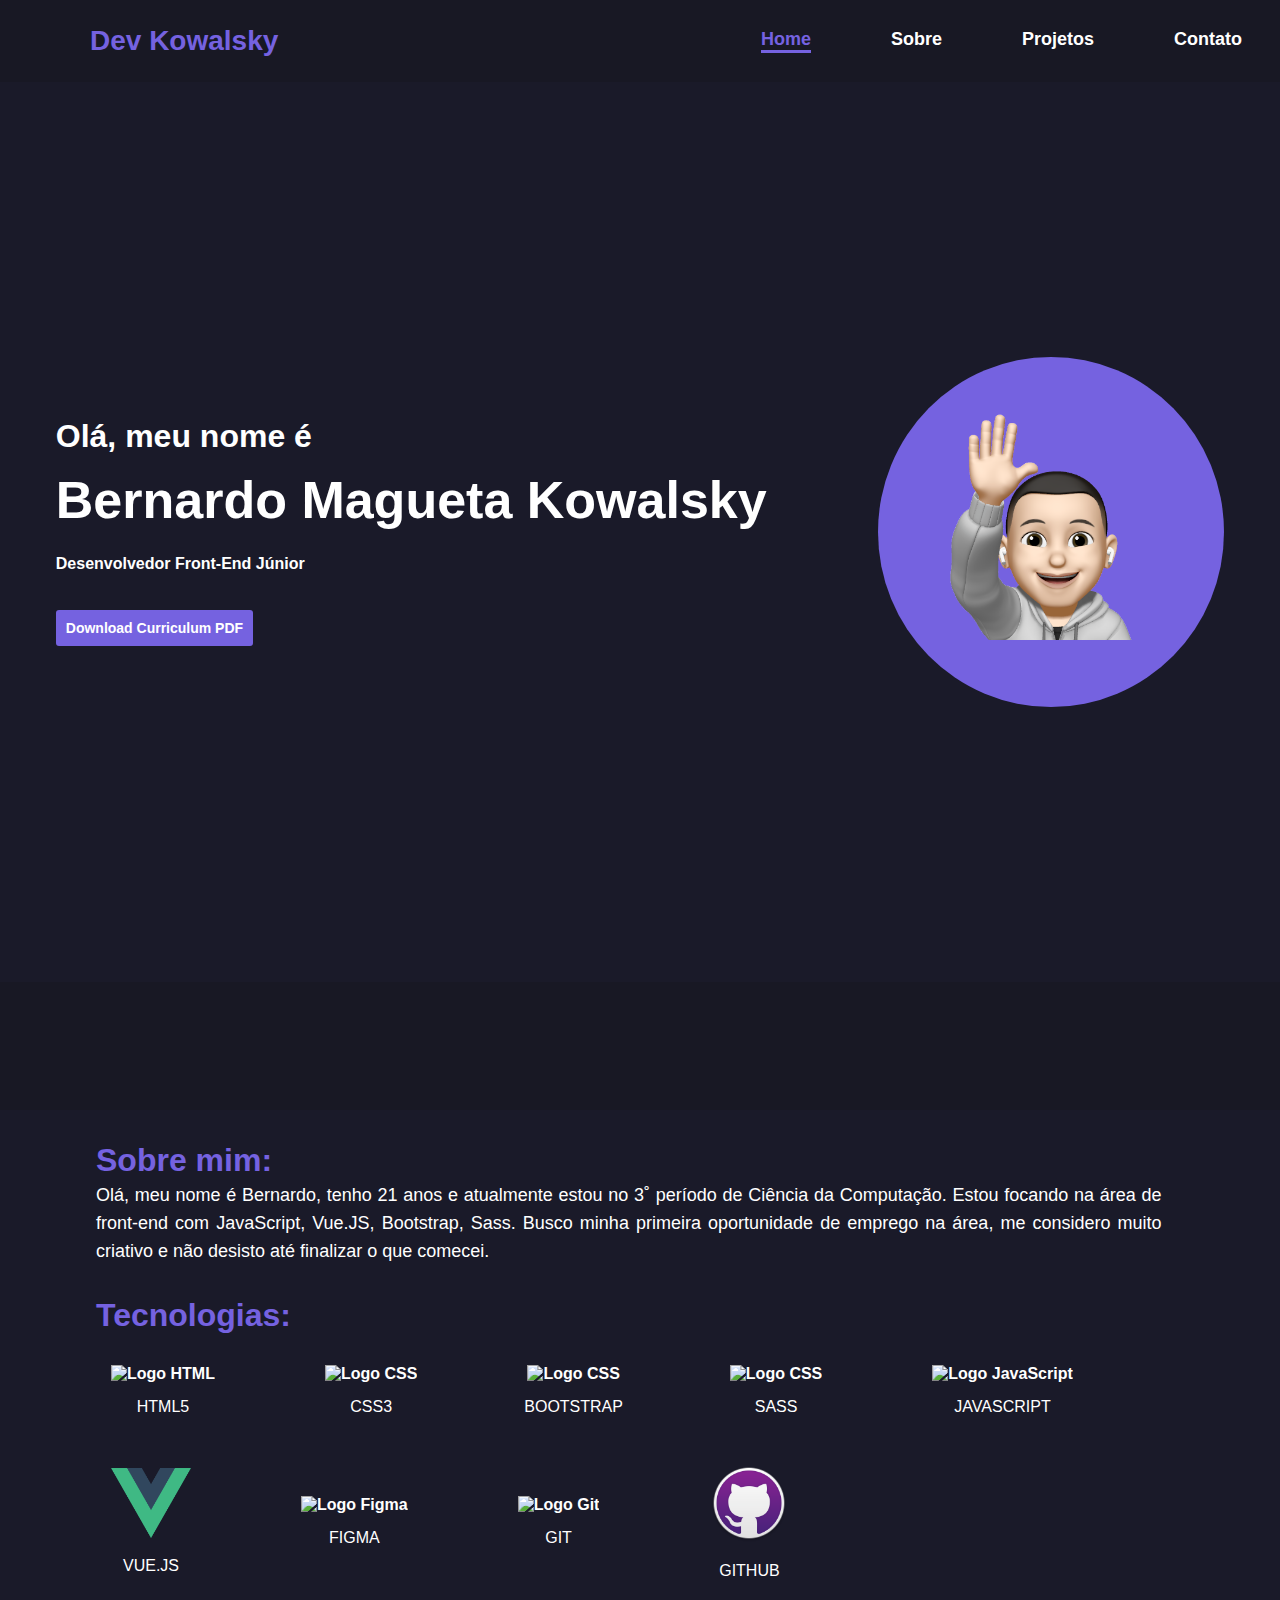
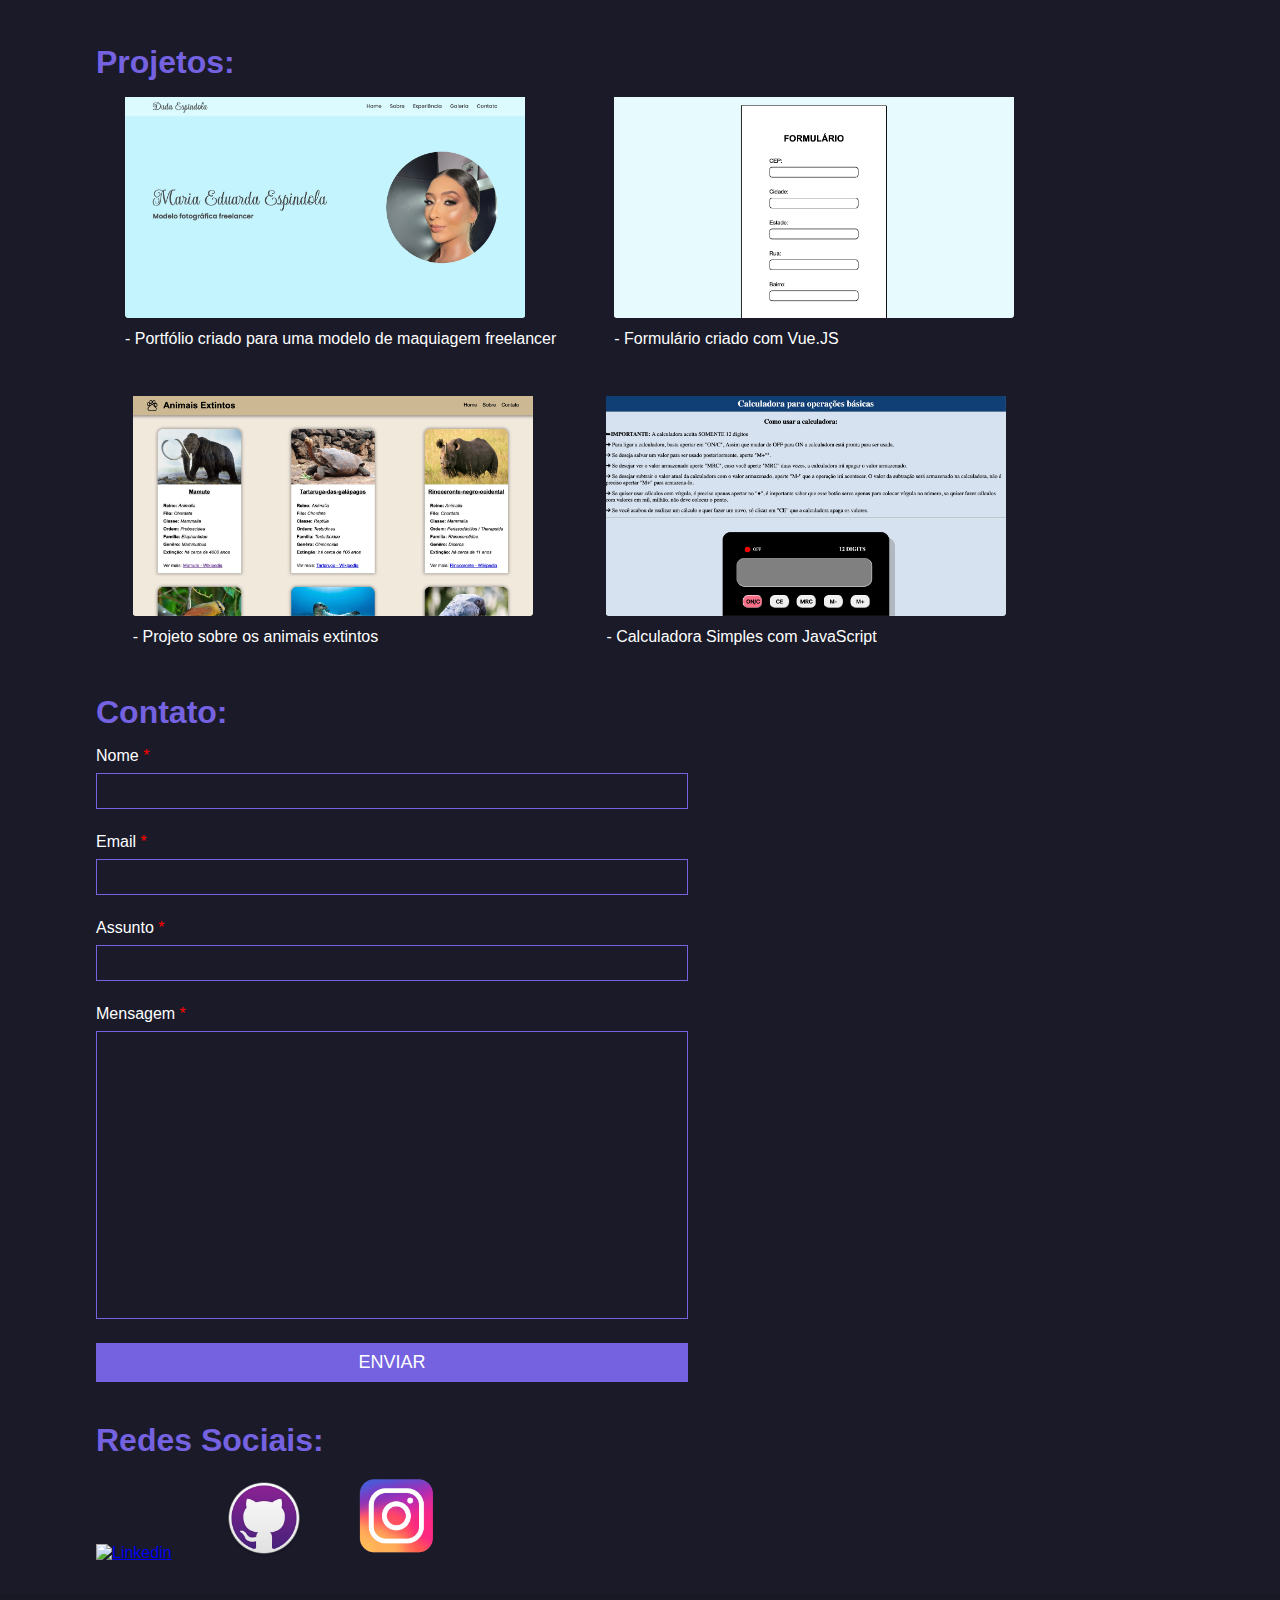
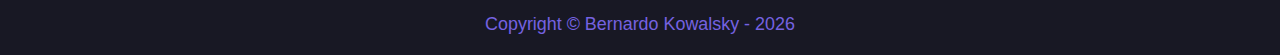
==== commit 8fc5b81c: "Update index.html" ====
--- a/index.html
+++ b/index.html
@@ -41,7 +41,7 @@
             <div class="apresent">
                 <p>Olá, meu nome é</p>
                 <p>Bernardo Magueta Kowalsky</p>
-                <p id="last">Desenvolvedor Full-Stack Júnior</p>
+                <p id="last">Desenvolvedor Front-End Júnior</p>
                 <a href="./Curriculum.pdf" download="Curriculum PDF" id="curriculumPDF">Download Curriculum PDF</a>
             </div>
             <div class="img">
@@ -80,14 +80,6 @@
                     <li>
                         <img src="./assets/vue.png">
                         <p class="nomeLinguagem">Vue.JS</p>
-                    </li>
-                    <li>
-                        <img src="https://raw.githubusercontent.com/devicons/devicon/master/icons/php/php-original.svg" alt="Logo Git">
-                        <p class="nomeLinguagem">PHP</p>
-                    </li>
-                    <li>
-                        <img src="https://raw.githubusercontent.com/devicons/devicon/master/icons/mysql/mysql-original.svg" alt="Logo Git">
-                        <p class="nomeLinguagem">MySQL</p>
                     </li>
                     <li>
                         <img src="https://raw.githubusercontent.com/devicons/devicon/master/icons/figma/figma-original.svg" alt="Logo Figma">
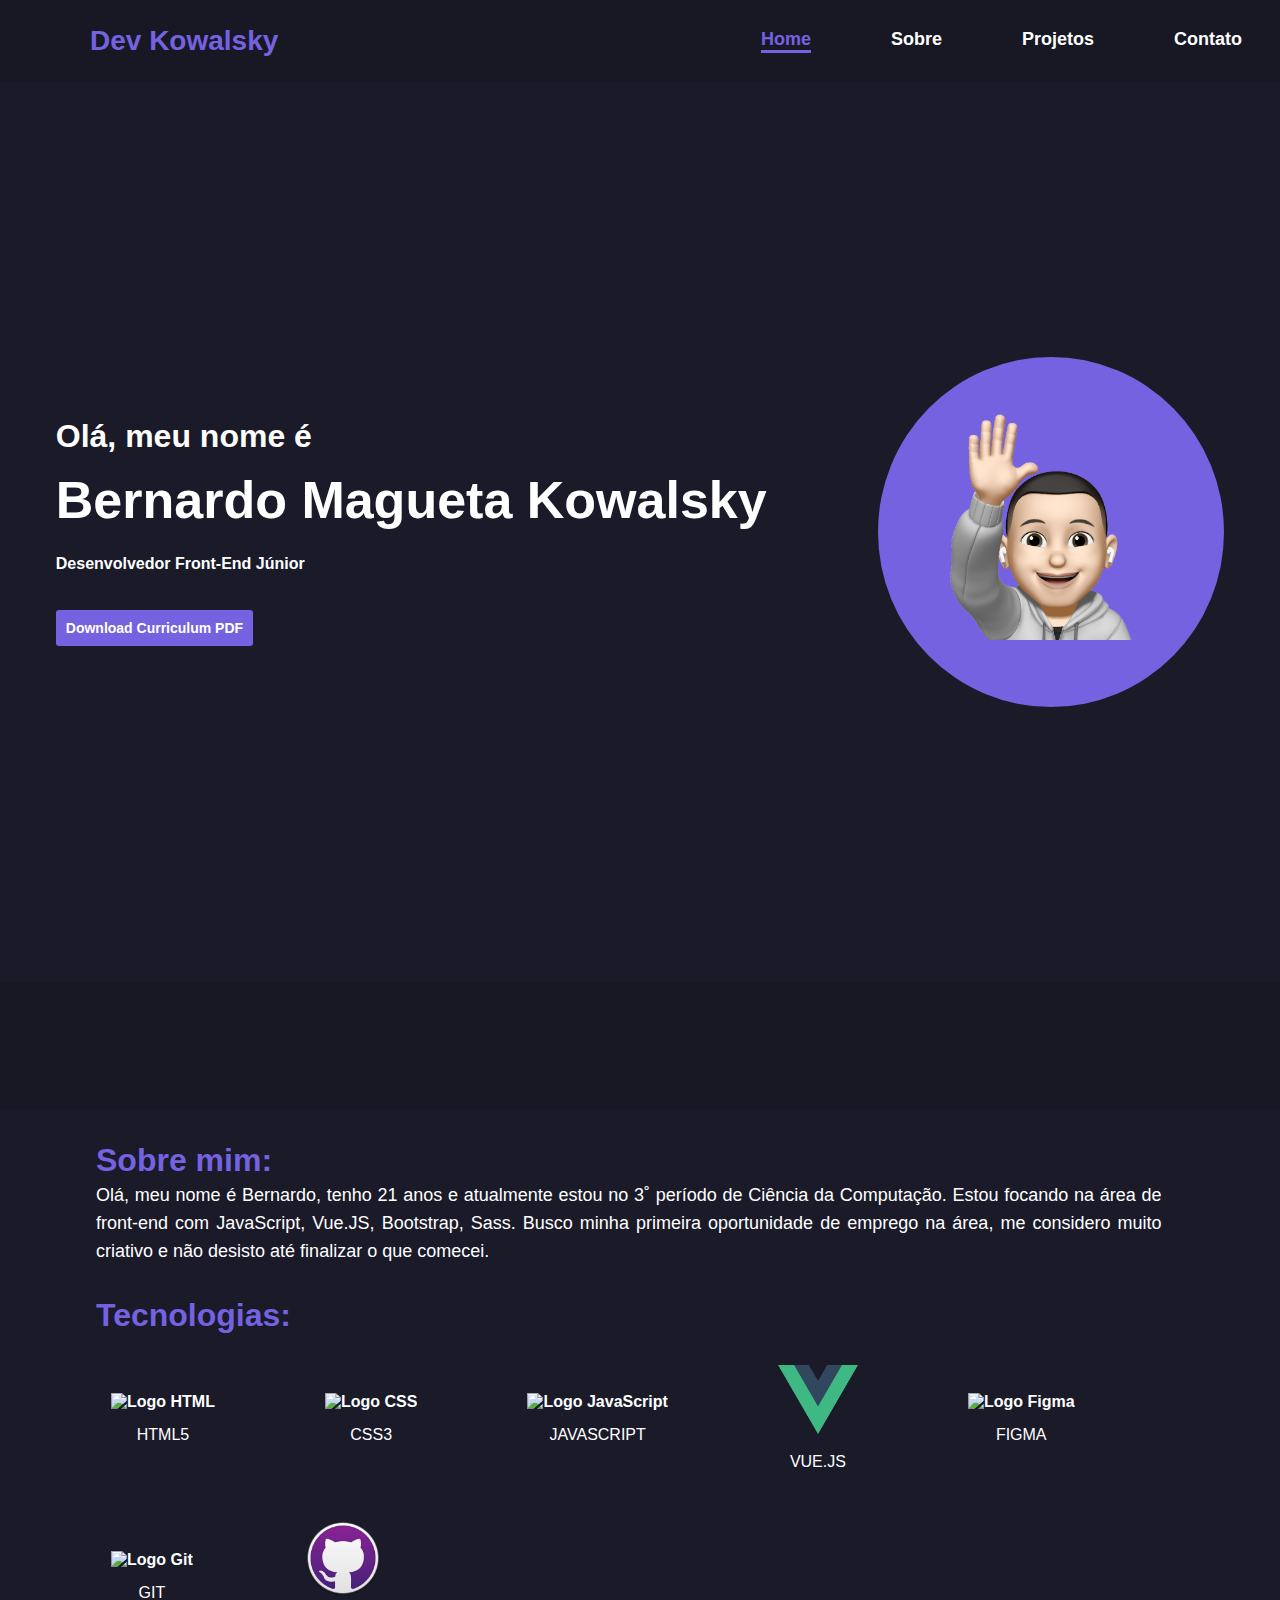
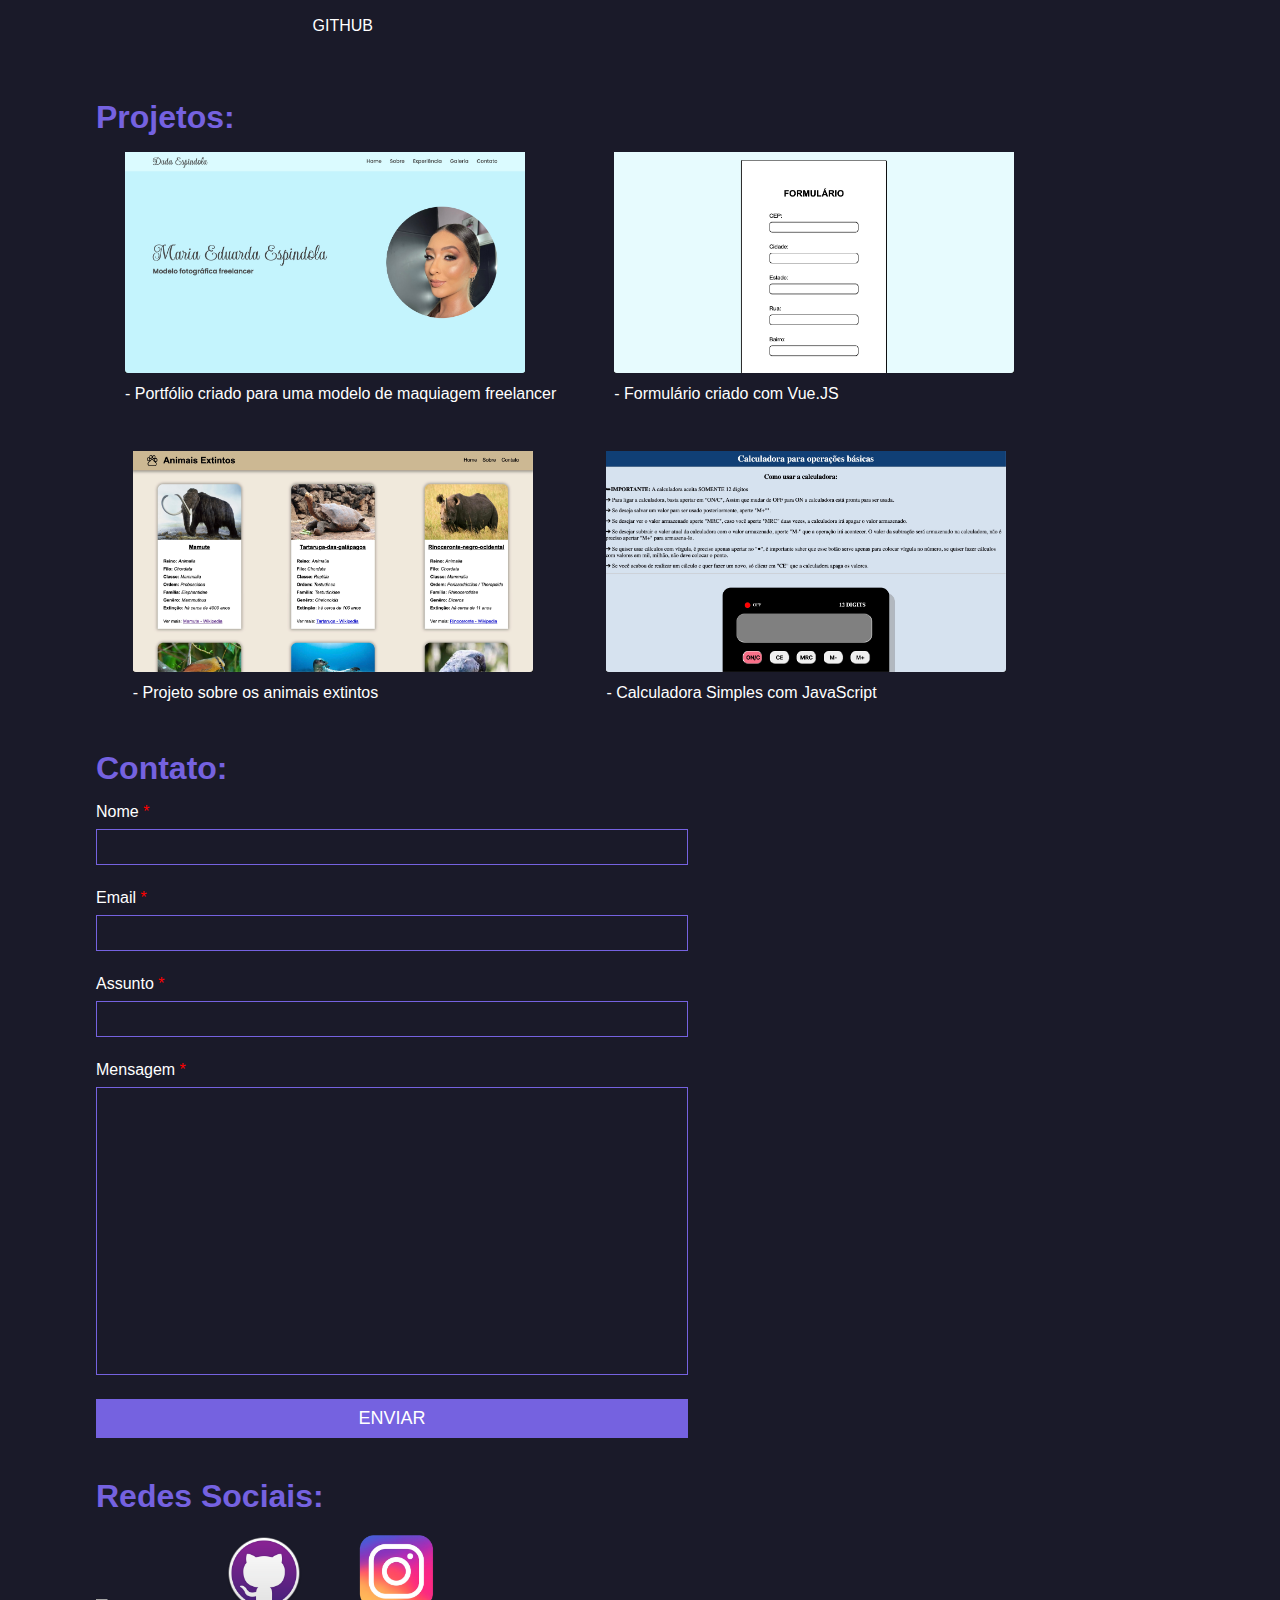
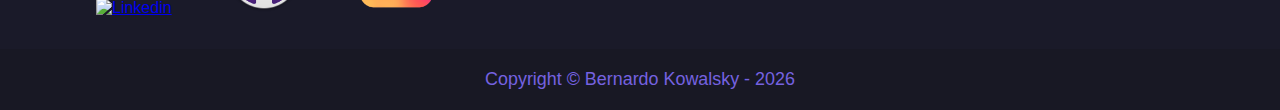
==== commit 9d0e3921: "Add files via upload" ====
--- a/index.html
+++ b/index.html
@@ -64,14 +64,6 @@
                     <li>
                         <img src="https://raw.githubusercontent.com/devicons/devicon/master/icons/css3/css3-original.svg" alt="Logo CSS">
                         <p class="nomeLinguagem">Css3</p>
-                    </li>
-                    <li>
-                        <img src="https://raw.githubusercontent.com/devicons/devicon/master/icons/bootstrap/bootstrap-original.svg" alt="Logo CSS">
-                        <p class="nomeLinguagem">Bootstrap</p>
-                    </li>
-                    <li>
-                        <img src="https://raw.githubusercontent.com/devicons/devicon/master/icons/sass/sass-original.svg" alt="Logo CSS">
-                        <p class="nomeLinguagem">Sass</p>
                     </li>
                     <li>
                         <img src="https://raw.githubusercontent.com/devicons/devicon/master/icons/javascript/javascript-plain.svg" alt="Logo JavaScript">
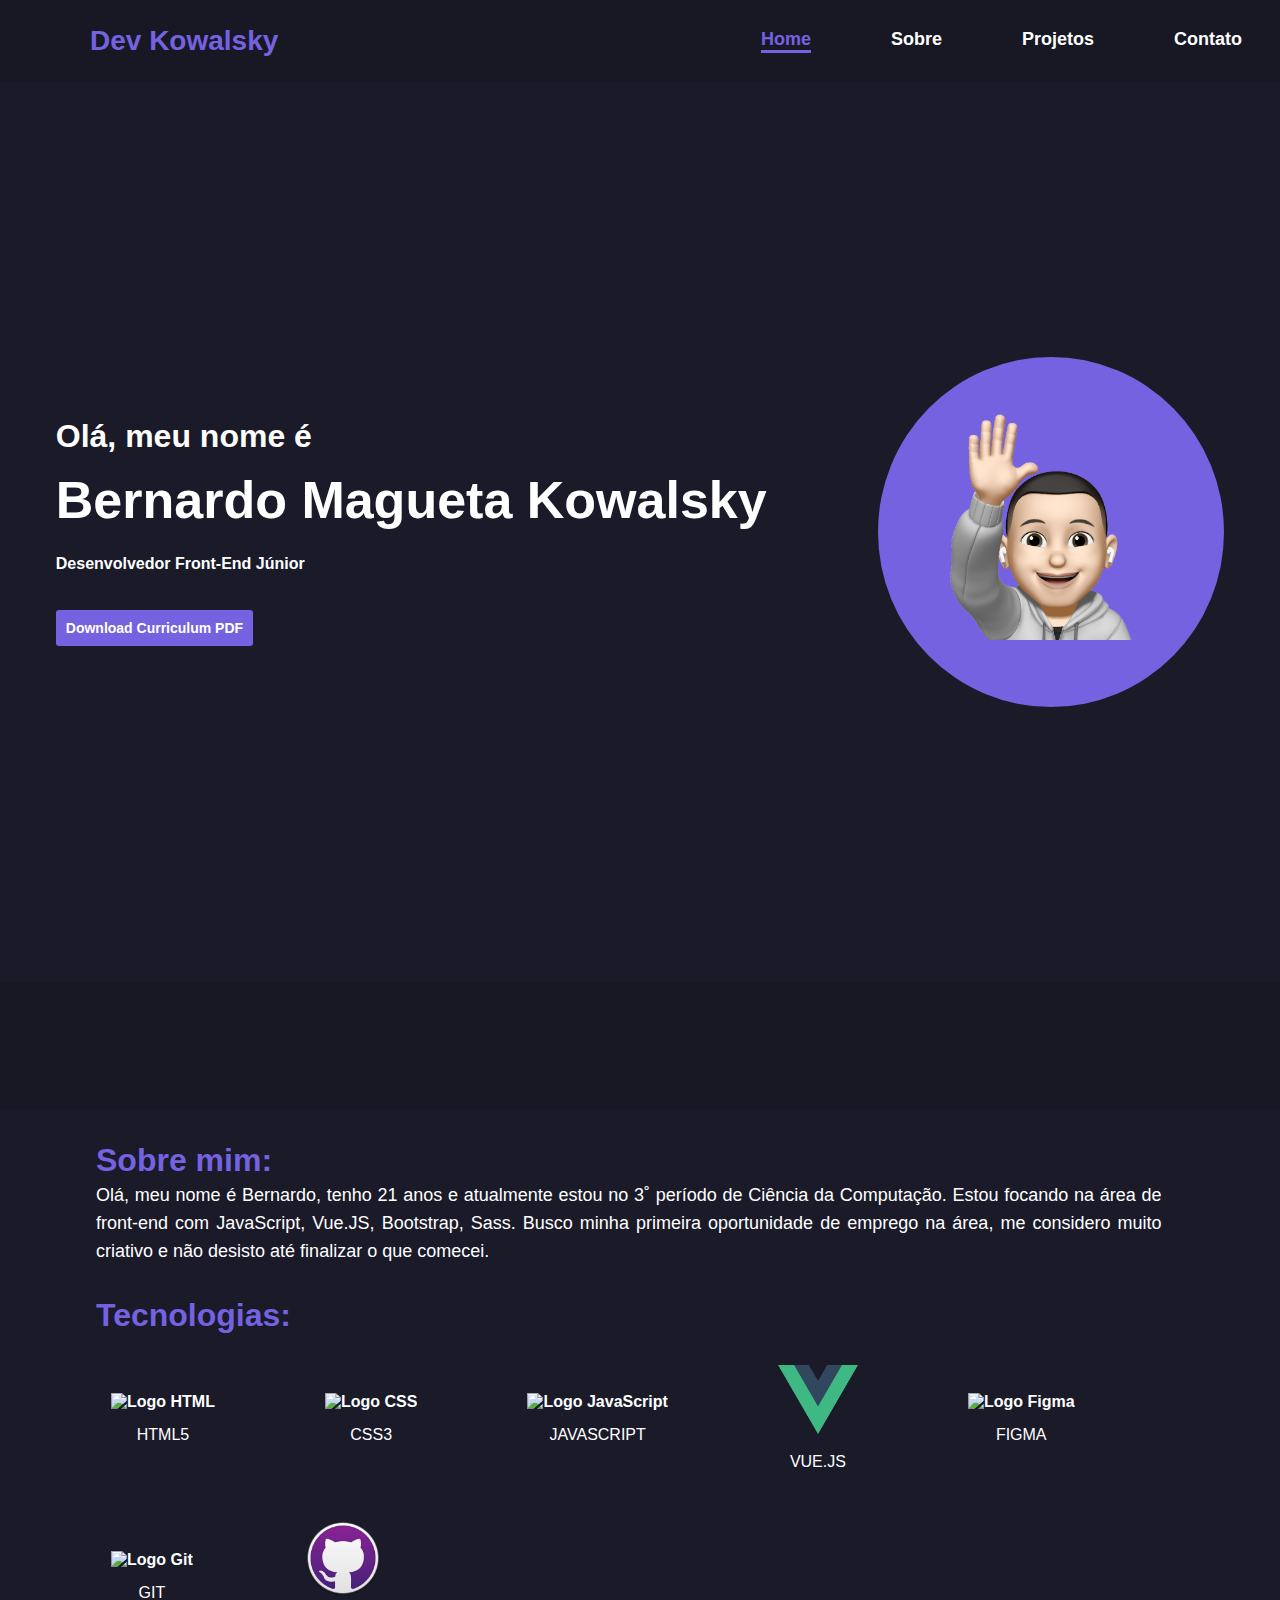
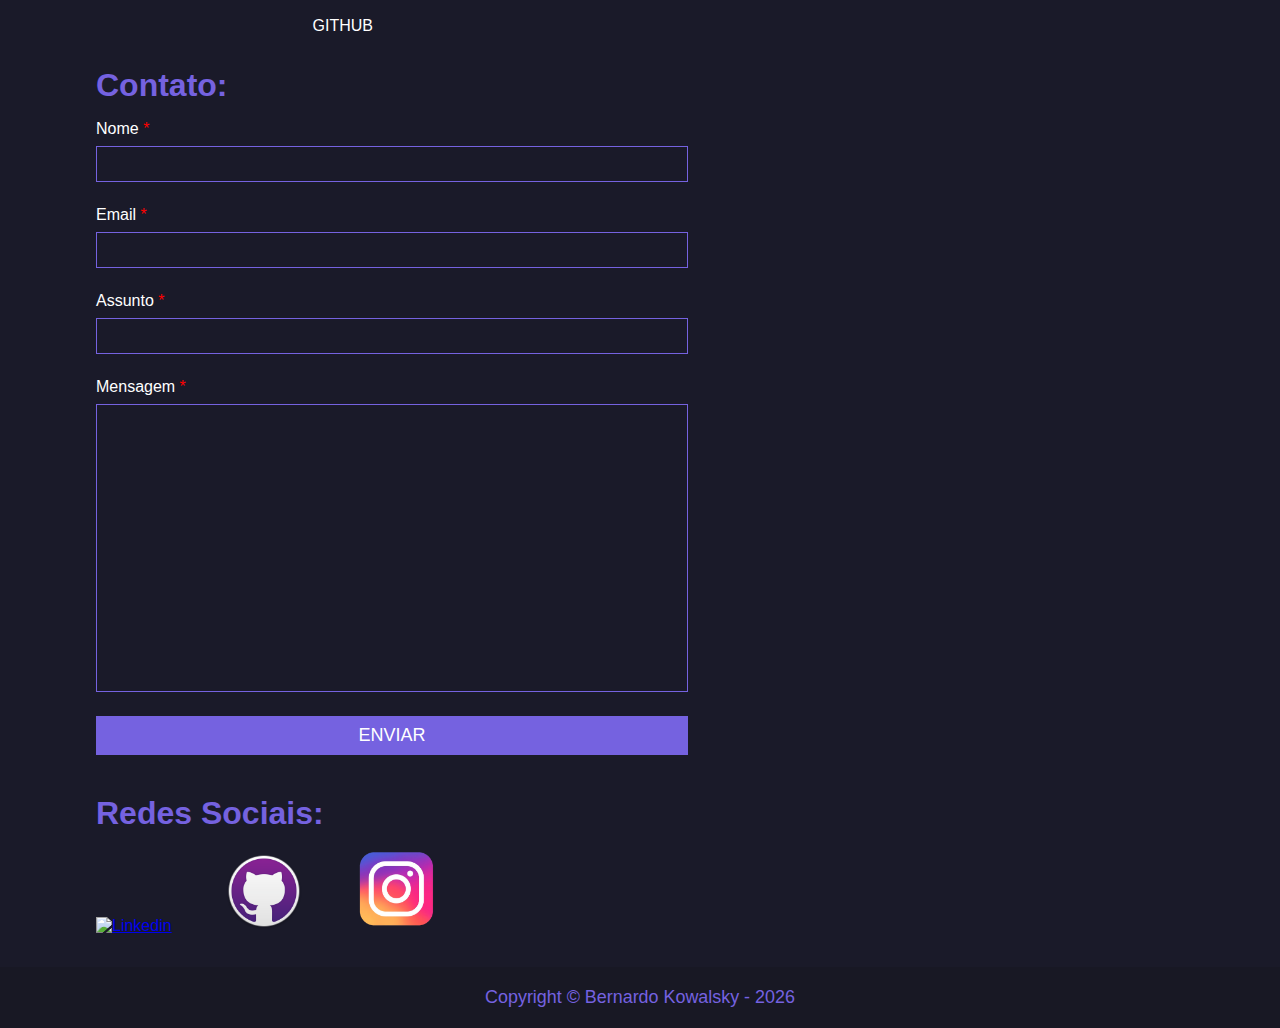
==== commit 50231d97: "Update index.html" ====
--- a/index.html
+++ b/index.html
@@ -87,27 +87,6 @@
                     </li>
                 </ul>
             </div>
-            <div class="projetos" id="projects">
-                <h2>Projetos:</h2>
-                <div class="projetos-divs">
-                    <div class="projeto">
-                        <a href="https://bekowalsky.github.io/PortfolioDuda/" target="_blank"><img src="./assets/p1.JPG" alt="Imagem do meu projeto 1"></a>
-                        <p>- Portfólio criado para uma modelo de maquiagem freelancer</p>
-                    </div>
-                    <div class="projeto">
-                        <a href="https://bekowalsky.github.io/FormularioVue/" target="_blank"><img src="./assets/p2.JPG" alt="Imagem do meu projeto 2"></a>
-                        <p>- Formulário criado com Vue.JS</p>
-                    </div>
-                    <div class="projeto">
-                        <a href="https://bekowalsky.github.io/projeto_animais_extintos/index.html" target="_blank"><img src="./assets/p3.JPG" alt="Imagem do meu projeto 3"></a>
-                        <p>- Projeto sobre os animais extintos</p>
-                    </div>
-                    <div class="projeto">
-                        <a href="https://bekowalsky.github.io/calculadora/" target="_blank"><img src="./assets/p4.JPG" alt="Imagem do meu projeto 4"></a>
-                        <p>- Calculadora Simples com JavaScript</p>
-                    </div>
-                </div>
-            </div>
             <div class="contact" id="contact">
                 <h2>Contato:</h2>
                 <form action="https://formsubmit.co/kwybernardo@gmail.com" method="POST">
